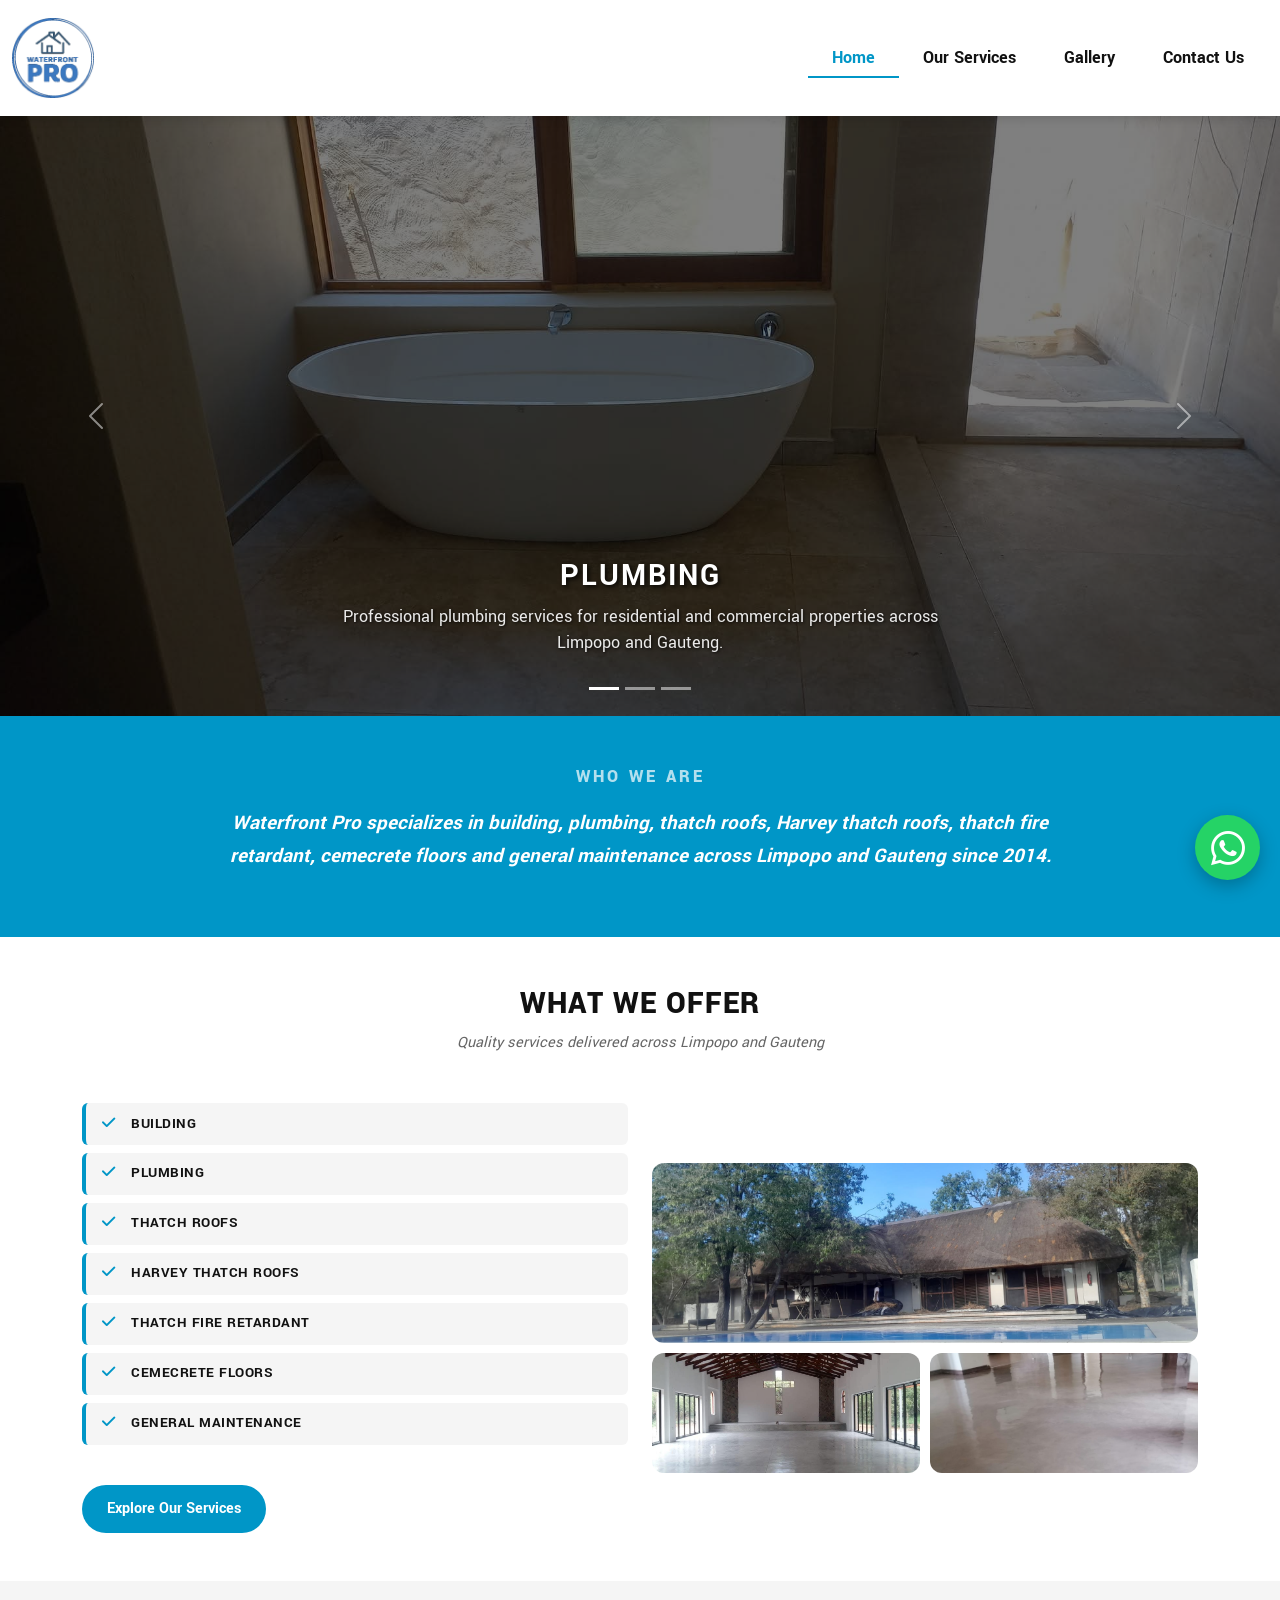
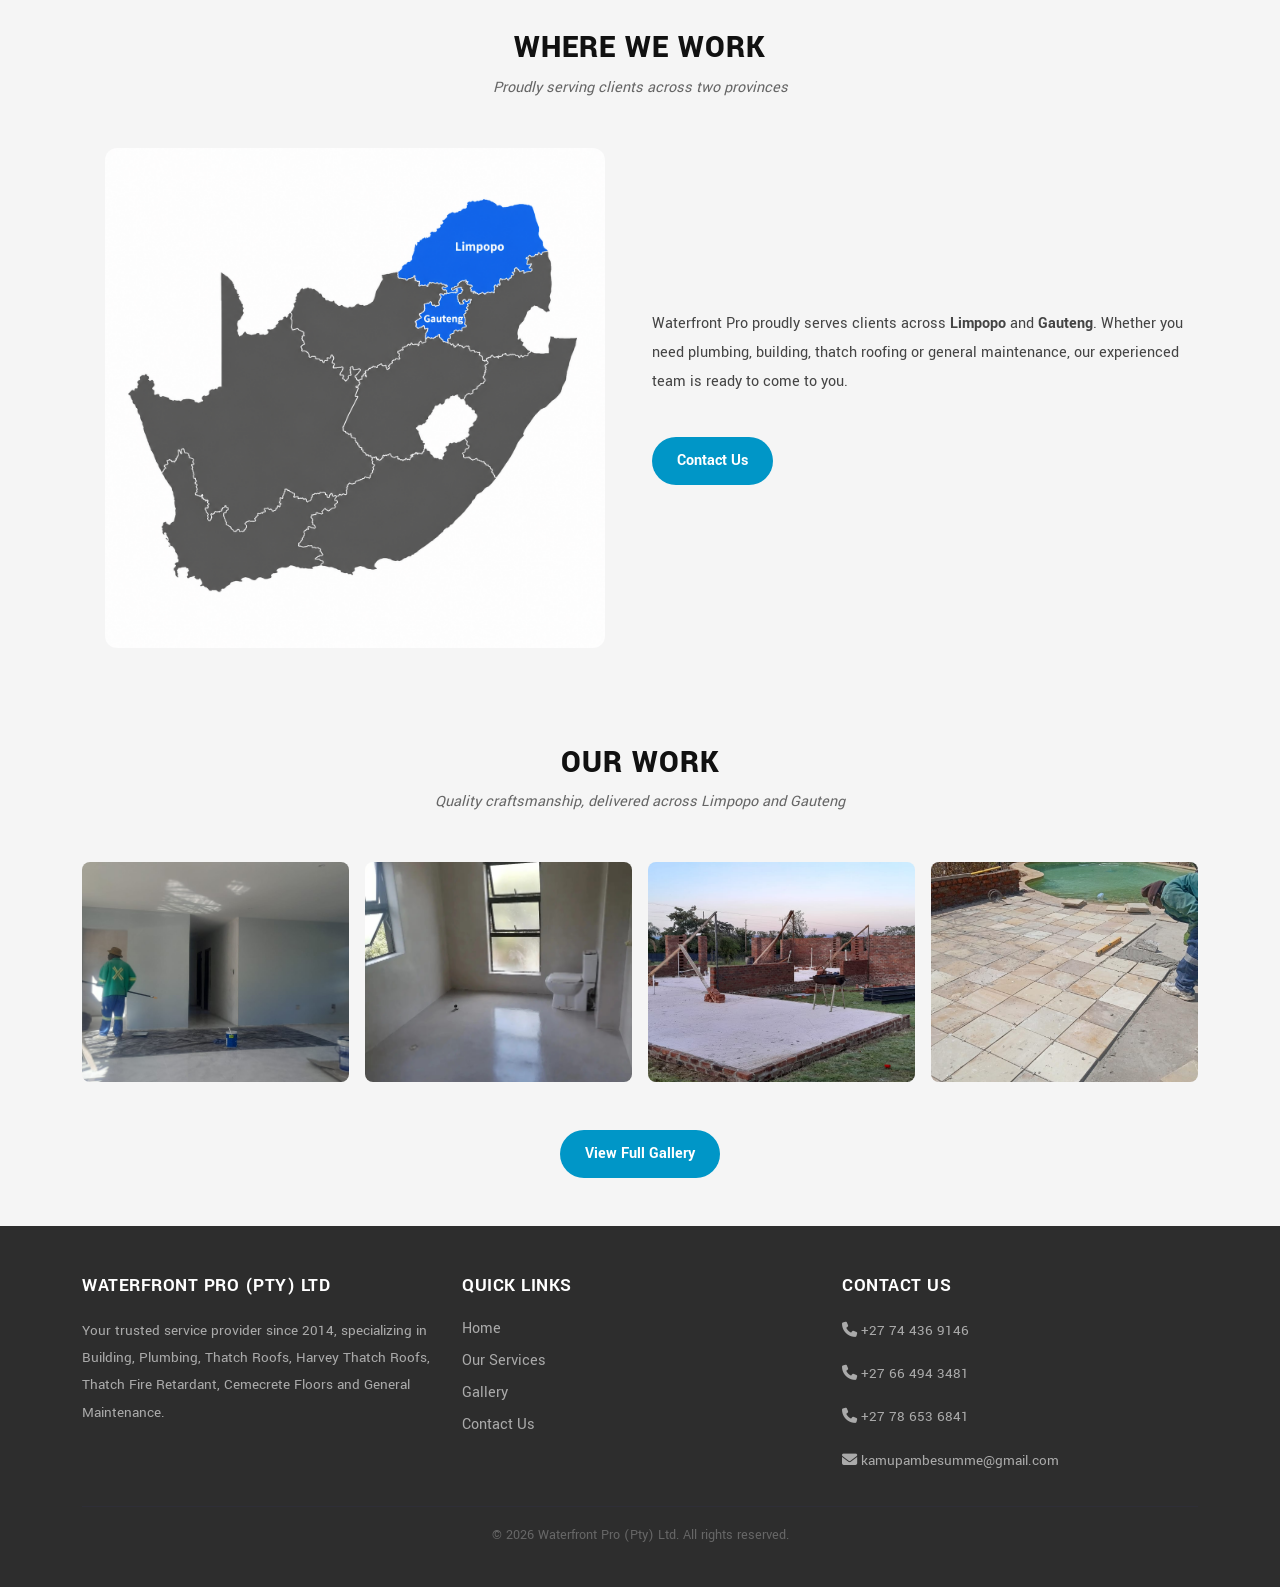
==== index.html @ 25e7af8f "remove whatsapp pre-filled message" ====
<!DOCTYPE html>
<html lang="en">

<head>
  <meta charset="UTF-8">
  <meta name="viewport" content="width=device-width, initial-scale=1.0">
  <meta name="google-site-verification" content="y1rv0_GC7Z9HqcmIsUvGSy-CSri2IMjWiUO68Uax-s8" />
  <meta name="description"
    content="Waterfront Pro offers building, plumbing, thatch roofing and general maintenance services across Limpopo and Gauteng since 2014.">
  <meta name="keywords"
    content="plumbing Limpopo, building contractor Gauteng, thatch roofs, Waterfront Pro, Vaalwater construction">
  <title>Waterfront Pro</title>
  <link href="https://cdn.jsdelivr.net/npm/bootstrap@5.3.8/dist/css/bootstrap.min.css" rel="stylesheet"
    integrity="sha384-sRIl4kxILFvY47J16cr9ZwB07vP4J8+LH7qKQnuqkuIAvNWLzeN8tE5YBujZqJLB" crossorigin="anonymous">
  <link rel="stylesheet" href="https://cdn.jsdelivr.net/npm/bootstrap-icons@1.11.3/font/bootstrap-icons.css">
  <link rel="stylesheet" href="https://cdnjs.cloudflare.com/ajax/libs/font-awesome/6.5.0/css/all.min.css">
  <link rel="preconnect" href="https://fonts.googleapis.com">
  <link rel="preconnect" href="https://fonts.gstatic.com" crossorigin>
  <link href="https://fonts.googleapis.com/css2?family=Yantramanav:wght@100;300;400;500;700;900&display=swap"
    rel="stylesheet">
  <link rel="stylesheet" href="css/style.css">
  <link rel="icon" type="image/x-icon" href="favicon.ico">
</head>

<body>
  <nav class="navbar navbar-expand-lg bg-body-tertiary sticky-top">
    <div class="container-fluid">
      <a class="navbar-brand" href="index.html">
        <img src="images/logo111.png" alt="Waterfront Pro" class="navbar-logo">
      </a>
      <button class="navbar-toggler" type="button" data-bs-toggle="collapse" data-bs-target="#navbarSupportedContent"
        aria-controls="navbarSupportedContent" aria-expanded="false" aria-label="Toggle navigation">
        <span class="navbar-toggler-icon"></span>
      </button>
      <div class="collapse navbar-collapse" id="navbarSupportedContent">
        <ul class="navbar-nav ms-auto mb-2 mb-lg-0">
          <li class="nav-item">
            <a class="nav-link" href="index.html">Home</a>
          </li>
          <li class="nav-item">
            <a class="nav-link" href="services.html">Our Services</a>
          </li>
          <li class="nav-item">
            <a class="nav-link" href="gallery.html">Gallery</a>
          </li>
          <li class="nav-item">
            <a class="nav-link" href="contact.html">Contact Us</a>
          </li>
        </ul>
      </div>
    </div>
  </nav>

  <main>
    <div id="carouselExampleCaptions" class="carousel slide" data-bs-ride="carousel">
      <div class="carousel-indicators">
        <button type="button" data-bs-target="#carouselExampleCaptions" data-bs-slide-to="0" class="active"
          aria-current="true" aria-label="Slide 1"></button>
        <button type="button" data-bs-target="#carouselExampleCaptions" data-bs-slide-to="1"
          aria-label="Slide 2"></button>
        <button type="button" data-bs-target="#carouselExampleCaptions" data-bs-slide-to="2"
          aria-label="Slide 3"></button>
      </div>
      <div class="carousel-inner">
        <div class="carousel-item active" data-bs-interval="3500">
          <img src="images/photo6.jpg" class="d-block w-100" alt="Plumbing">
          <div class="carousel-caption d-block">
            <h5 class="carousel-title">Plumbing</h5>
            <p class="carousel-desc">Professional plumbing services for residential and commercial properties across
              Limpopo and Gauteng.</p>

          </div>
        </div>
        <div class="carousel-item" data-bs-interval="3500">
          <img src="images/photo5.jpg" class="d-block w-100" alt="Building">
          <div class="carousel-caption d-block">
            <h5 class="carousel-title">Building</h5>
            <p class="carousel-desc">Quality building solutions crafted with precision and delivered on time.</p>

          </div>
        </div>
        <div class="carousel-item" data-bs-interval="3500">
          <img src="images/thatch-2.jpg" class="d-block w-100" alt="Thatch Roofs">
          <div class="carousel-caption d-block">
            <h5 class="carousel-title">Thatch Roofs</h5>
            <p class="carousel-desc">Expert thatch roof installation and fire retardant treatment by skilled
              professionals.</p>

          </div>
        </div>
      </div>
      <button class="carousel-control-prev" type="button" data-bs-target="#carouselExampleCaptions"
        data-bs-slide="prev">
        <span class="carousel-control-prev-icon" aria-hidden="true"></span>
        <span class="visually-hidden">Previous</span>
      </button>
      <button class="carousel-control-next" type="button" data-bs-target="#carouselExampleCaptions"
        data-bs-slide="next">
        <span class="carousel-control-next-icon" aria-hidden="true"></span>
        <span class="visually-hidden">Next</span>
      </button>
    </div>

    <section class="tagline-section py-5">
      <div class="container">
        <div class="tagline-inner text-center">
          <span class="tagline-label">Who We Are</span>
          <p class="tagline-text">Waterfront Pro specializes in building, plumbing, thatch roofs, Harvey thatch roofs,
            thatch fire retardant, cemecrete floors and general maintenance across Limpopo and Gauteng since 2014.</p>
        </div>
      </div>
    </section>

    <section class="services-preview py-5">
  <div class="container">
    <div class="text-center mb-5">
      <h2 class="services-heading">What We Offer</h2>
      <p class="services-subheading">Quality services delivered across Limpopo and Gauteng</p>
    </div>
    <div class="row align-items-center g-4">
      <div class="col-md-6">
        <ul class="services-list">
          <li><i class="fa-solid fa-check"></i> Building</li>
          <li><i class="fa-solid fa-check"></i> Plumbing</li>
          <li><i class="fa-solid fa-check"></i> Thatch Roofs</li>
          <li><i class="fa-solid fa-check"></i> Harvey Thatch Roofs</li>
          <li><i class="fa-solid fa-check"></i> Thatch Fire Retardant</li>
          <li><i class="fa-solid fa-check"></i> Cemecrete Floors</li>
          <li><i class="fa-solid fa-check"></i> General Maintenance</li>
        </ul>
        <a href="services.html" class="btn btn-services mt-4">Explore Our Services</a>
      </div>
      <div class="col-md-6">
        <div class="services-images">
          <img src="images/photo7.jpg" alt="Our Work">
          <img src="images/photo2.jpg" alt="Our Work">
          <img src="images/photo8.jpg" alt="Our Work">
        </div>
      </div>
    </div>
  </div>
</section>

<section class="coverage-section py-5">
  <div class="container">
    <div class="text-center mb-5">
      <h2 class="coverage-heading">Where We Work</h2>
      <p class="coverage-subheading">Proudly serving clients across two provinces</p>
    </div>
    <div class="row align-items-center g-4">
      <div class="col-md-6 text-center">
        <img src="images/limpopo.png" alt="Limpopo and Gauteng coverage area" class="coverage-map-img">
      </div>
      <div class="col-md-6">
        <p class="coverage-text">Waterfront Pro proudly serves clients across <strong>Limpopo</strong> and
          <strong>Gauteng</strong>. Whether you need plumbing, building, thatch roofing or general maintenance, our
          experienced team is ready to come to you.
        </p>
  
        <a href="contact.html" class="btn btn-services mt-3">Contact Us</a>
      </div>
    </div>
  </div>
</section>


    <section class="our-work-section py-5">
      <div class="container">
        <div class="text-center mb-5">
          <h2 class="our-work-heading">Our Work</h2>
          <p class="our-work-subheading">Quality craftsmanship, delivered across Limpopo and Gauteng</p>
        </div>
        <div class="row g-3">
          <div class="col-6 col-md-3">
            <a href="gallery.html" class="glightbox">
              <img src="images/photoA.jpg" class="our-work-img" alt="Our Work">
            </a>
          </div>
          <div class="col-6 col-md-3">
            <a href="gallery.html" class="glightbox">
              <img src="images/photoB.jpg" class="our-work-img" alt="Our Work">
            </a>
          </div>
          <div class="col-6 col-md-3">
            <a href="gallery.html" class="glightbox">
              <img src="images/photoC.jpg" class="our-work-img" alt="Our Work">
            </a>
          </div>
          <div class="col-6 col-md-3">
            <a href="gallery.html" class="glightbox">
              <img src="images/photoD.jpg" class="our-work-img" alt="Our Work">
            </a>
          </div>
        </div>
        <div class="text-center mt-5">
          <a href="gallery.html" class="btn btn-services">View Full Gallery</a>
        </div>
      </div>
    </section>




  </main>

  <footer>
    <div class="container">
      <div class="row">
        <div class="col-md-4">
          <h5>Waterfront Pro (Pty) Ltd</h5>
          <p>Your trusted service provider since 2014, specializing in Building, Plumbing, Thatch Roofs, Harvey Thatch
            Roofs, Thatch Fire Retardant, Cemecrete Floors and General Maintenance.</p>
        </div>
        <div class="col-md-4">
          <h5>Quick Links</h5>
          <ul class="list-unstyled">
            <li><a href="index.html">Home</a></li>
            <li><a href="services.html">Our Services</a></li>
            <li><a href="gallery.html">Gallery</a></li>
            <li><a href="contact.html">Contact Us</a></li>
          </ul>
        </div>
        <div class="col-md-4">
          <h5>Contact Us</h5>
          <p><i class="fa-solid fa-phone"></i> +27 74 436 9146</p>
          <p><i class="fa-solid fa-phone"></i> +27 66 494 3481</p>
          <p><i class="fa-solid fa-phone"></i> +27 78 653 6841</p>
          <p><i class="fa-solid fa-envelope"></i> kamupambesumme@gmail.com</p>
        </div>
      </div>
      <hr>
      <p class="text-center">© 2026 Waterfront Pro (Pty) Ltd. All rights reserved.</p>
    </div>
  </footer>




<a href="https://wa.me/27744369146"
    class="whatsapp-float" target="_blank" aria-label="Chat on WhatsApp">
    <i class="bi bi-whatsapp"></i>
</a>

  <a href="#" class="scroll-top" id="scrollTop" aria-label="Back to top">
    <i class="fa-solid fa-arrow-up"></i>
  </a>


  <script src="https://cdn.jsdelivr.net/npm/bootstrap@5.3.8/dist/js/bootstrap.bundle.min.js"
    integrity="sha384-FKyoEForCGlyvwx9Hj09JcYn3nv7wiPVlz7YYwJrWVcXK/BmnVDxM+D2scQbITxI"
    crossorigin="anonymous"></script>
  <script src="js/script.js"></script>
</body>

</html>
---- css/style.css ----
html {
    scroll-behavior: smooth;
}

@media (max-width: 991px) {
    .navbar-nav {
        text-align: center;
    }
}





.navbar-logo {
    height: 80px;
    width: auto;
}

.navbar-nav .nav-link {
    padding-left: 1.5rem !important;
    padding-right: 1.5rem !important;
    font-size: 1.1rem !important;
    font-weight: 700 !important;
    color: #111111 !important;
    transition: color 0.3s ease;
}

.navbar-nav .nav-link:hover {
    color: #0096c7 !important;
}

.navbar-nav .nav-link.active {
    color: #0096c7 !important;
    border-bottom: 2px solid #0096c7 !important;
    padding-bottom: 0.3rem !important;
}

.navbar {
    padding-top: 0.8rem !important;
    padding-bottom: 0.8rem !important;
    box-shadow: 0 2px 10px rgba(0, 0, 0, 0.15);
    background-color: white !important;
    will-change: transform;
    transform: translateZ(0);
}


body {
    min-height: 100vh;
    display: flex;
    flex-direction: column;
    font-family: 'Yantramanav', sans-serif;
    
}

main {
    flex: 1;
}

footer {
    background-color: #2d2d2d;
    color: #cccccc;
    padding: 3rem 0 1.5rem 0;
}

footer h5 {
    color: #ffffff;
    font-weight: 700;
    font-size: 1.2rem;
    margin-bottom: 1.2rem;
    letter-spacing: 0.5px;
    text-transform: uppercase;
}

footer p {
    color: #aaaaaa;
    line-height: 1.8;
    font-size: 0.95rem;
}

footer a {
    color: #aaaaaa;
    text-decoration: none;
    transition: color 0.3s ease;
}

footer a:hover {
    color: #00c8ff;
}

footer ul li {
    margin-bottom: 0.5rem;
}

footer hr {
    border-color: #333355;
}

footer .text-center {
    color: #666666;
    font-size: 0.85rem;
}

.carousel-item img {
    height: 600px;
    object-fit: cover;
}

.carousel-item {
    position: relative;
}

.carousel-item::after {
    content: '';
    position: absolute;
    top: 0;
    left: 0;
    width: 100%;
    height: 100%;
    background-color: rgba(0, 0, 0, 0.5);
}

.carousel-caption {
    z-index: 1;
    position: absolute;
}

.carousel-caption h5 {
    font-size: 2rem;
    font-weight: 700;
    text-shadow: 2px 2px 4px rgba(0, 0, 0, 0.8);
}

.carousel-caption p {
    font-size: 1.1rem;
    text-shadow: 1px 1px 3px rgba(0, 0, 0, 0.8);
}

.services-preview {
    background-color: #ffffff;
}

.services-heading {
    font-size: 2rem;
    font-weight: 900;
    color: #111111;
    text-transform: uppercase;
    letter-spacing: 1px;
    margin-bottom: 0.5rem;
}

.services-subheading {
    color: #666666;
    font-size: 1rem;
    font-style: italic;
    margin-bottom: 2rem;
}

.services-list {
    list-style: none;
    padding: 0;
}

.services-list li {
    font-size: 0.95rem;
    padding: 0.6rem 1rem;
    margin-bottom: 0.5rem;
    background-color: #f5f5f5;
    border-left: 4px solid #0096c7;
    border-radius: 6px;
    color: #111111;
    font-weight: 700;
    letter-spacing: 0.5px;
    text-transform: uppercase;
}

.services-list li i {
    color: #0096c7;
    margin-right: 0.7rem;
}

.btn-services {
    background-color: #0096c7 !important;
    color: #ffffff !important;
    border-radius: 25px;
    padding: 0.7rem 1.5rem;
    font-weight: 600;
    text-decoration: none;
    display: inline-block;
    transition: transform 0.2s ease, box-shadow 0.2s ease;
}

.btn-services:hover,
.btn-services:active {
    background-color: #111111 !important;
    color: #ffffff !important;
    transform: scale(1.08);
    box-shadow: 0 8px 20px rgba(0, 0, 0, 0.2);
}

.services-images {
    display: grid;
    grid-template-columns: 1fr 1fr;
    gap: 10px;
}

.services-images img:first-child {
    grid-column: 1 / -1;
    height: 180px;
    object-fit: cover;
    border-radius: 12px;
    width: 100%;
}

.services-images img:nth-child(2),
.services-images img:nth-child(3) {
    height: 120px;
    object-fit: cover;
    border-radius: 12px;
    width: 100%;
}

@media (max-width: 991px) {
    .services-images img:first-child {
        height: 150px;
    }

    .services-images img:nth-child(2),
    .services-images img:nth-child(3) {
        height: 100px;
    }
}

/* Floating WhatsApp Button */
.whatsapp-float {
    position: fixed;
    bottom: 20px;
    right: 20px;

    /* Perfect circle */
    width: 65px;
    height: 65px;
    border-radius: 50%;

    background-color: #25D366;
    color: white;

    display: flex;
    justify-content: center;
    align-items: center;

    font-size: 34px;
    line-height: 1;

    text-decoration: none;

    box-shadow: 0 6px 18px rgba(0, 0, 0, 0.25);
    z-index: 9999;

    transition: all 0.3s ease;
}

/* Hover effect */
.whatsapp-float:hover {
    transform: scale(1.08);
    box-shadow: 0 8px 22px rgba(0, 0, 0, 0.35);
    color: white;
}

/* Center icon properly */
.whatsapp-float i {
    display: flex;
    align-items: center;
    justify-content: center;
}

/* Mobile Optimization */
@media (max-width: 768px) {
    .whatsapp-float {
        width: 58px;
        height: 58px;
        font-size: 30px;
        bottom: 15px;
        right: 15px;
    }
}

.coverage-section {
    background-color: #f5f5f5;
}

.coverage-heading {
    font-size: 2rem;
    font-weight: 900;
    color: #111111;
    text-transform: uppercase;
    letter-spacing: 1px;
}

.coverage-subheading {
    color: #666666;
    font-size: 1rem;
    font-style: italic;
}

.coverage-map-img {
    width: 100%;
    max-width: 500px;
    border-radius: 12px;
    transition: transform 0.3s ease;
}

.coverage-map-img:hover {
    transform: scale(1.02);
}

.coverage-text {
    font-size: 1rem;
    color: #444444;
    line-height: 1.8;
    margin-bottom: 1.5rem;
}

.coverage-list {
    list-style: none;
    padding: 0;
    margin-bottom: 1.5rem;
}

.coverage-list li {
    font-size: 1rem;
    padding: 0.5rem 0;
    color: #111111;
    font-weight: 700;
}

.coverage-list li i {
    color: #0096c7;
    margin-right: 0.6rem;
}

@media (max-width: 991px) {
    .coverage-section {
        padding-top: 1rem !important;
    }

    .services-preview {
        padding-bottom: 1rem !important;
    }

    .coverage-section .col-md-6:first-child {
        margin-bottom: 0 !important;
    }
}

.scroll-top {
    position: fixed;
    bottom: 95px;
    right: 20px;
    background-color: #0096c7;
    color: #ffffff;
    width: 45px;
    height: 45px;
    border-radius: 8px;
    display: flex;
    align-items: center;
    justify-content: center;
    font-size: 1rem;
    z-index: 999;
    opacity: 0;
    transform: translateY(20px);
    transition: opacity 0.3s ease, transform 0.3s ease;
    text-decoration: none;
    box-shadow: 0 4px 12px rgba(0, 0, 0, 0.2);
}

.scroll-top.visible {
    opacity: 1;
    transform: translateY(0);
}

.scroll-top:hover {
    background-color: #007aa3;
    color: #ffffff;
}

@media (max-width: 991px) {
    .whatsapp-float {
        width: 58px;
        height: 58px;
        font-size: 30px;
        bottom: 80px;
    }

    .scroll-top {
        bottom: 150px;
    }
}

.tagline-section {
    background-color: #0096c7;
}

.tagline-inner {
    max-width: 850px;
    margin: 0 auto;
}

.tagline-label {
    display: inline-block;
    font-size: 1.1rem;
    font-weight: 900;
    letter-spacing: 3px;
    text-transform: uppercase;
    color: #ffffff;
    opacity: 0.7;
    margin-bottom: 1rem;
}

.tagline-text {
    font-size: 1.3rem;
    font-weight: 700;
    font-style: italic;
    line-height: 1.6;
    color: #ffffff;
}

@media (max-width: 991px) {
    .tagline-text {
        font-size: 1rem;
    }
}

@media (max-width: 991px) {
    .tagline-text {
        font-size: 1rem;
    }
}

.our-work-section {
    background-color: #f5f5f5;
}

.our-work-heading {
    font-size: 2rem;
    font-weight: 900;
    color: #111111;
    text-transform: uppercase;
    letter-spacing: 1px;
}

.our-work-subheading {
    color: #666666;
    font-size: 1rem;
    font-style: italic;
}

.our-work-img {
    width: 100%;
    height: 220px;
    object-fit: cover;
    border-radius: 8px;
    transition: transform 0.3s ease;
    cursor: pointer;
}

.our-work-img:hover {
    transform: scale(1.05);
}

.carousel-title {
    font-size: 3rem;
    font-weight: 900;
    text-transform: uppercase;
    letter-spacing: 2px;
    margin-bottom: 0.5rem;
}

.carousel-desc {
    font-size: 1.1rem;
    font-weight: 400;
    max-width: 600px;
    margin: 0 auto 1.2rem auto;
    opacity: 0.9;
}


.btn-carousel:hover {
    background-color: #ffffff;
    color: #0096c7;
    transform: scale(1.05);
}

@media (max-width: 991px) {
    .carousel-title {
        font-size: 1.8rem;
    }

    .carousel-desc {
        font-size: 0.9rem;
    }
}

/* Contact Banner */
.contact-banner {
    background-color: #2d2d2d;
    padding: 5rem 0;
}

.contact-banner-title {
    font-size: 3.5rem;
    font-weight: 900;
    color: #ffffff;
    text-transform: uppercase;
    letter-spacing: 3px;
}

.contact-banner-sub {
    color: #aaaaaa;
    font-size: 1.1rem;
    margin-top: 1rem;
}

/* Contact Cards */
.contact-details {
    padding-top: 3rem !important;
    padding-bottom: 3rem !important;
}

.contact-form-section {
    padding-top: 3rem !important;
    padding-bottom: 3rem !important;
}

.contact-card {
    background-color: #f5f5f5;
    border-radius: 12px;
    padding: 2rem;
    height: 100%;
}

.contact-card-title {
    font-size: 1.2rem;
    font-weight: 900;
    text-transform: uppercase;
    letter-spacing: 1px;
    color: #111111;
    margin-bottom: 1.5rem;
    border-bottom: 3px solid #0096c7;
    padding-bottom: 0.5rem;
}

.contact-card p {
    color: #444444;
    margin-bottom: 1rem;
    font-size: 0.95rem;
}

.contact-card i {
    color: #0096c7;
    margin-right: 0.6rem;
}

/* Services Banner */
.services-banner {
    background-color: #2d2d2d;
    padding: 5rem 0;
}

.services-banner-title {
    font-size: 3.5rem;
    font-weight: 900;
    color: #ffffff;
    text-transform: uppercase;
    letter-spacing: 3px;
}

.services-banner-sub {
    color: #aaaaaa;
    font-size: 1.1rem;
    margin-top: 1rem;
}

/* Service Rows */
.service-row {
    padding: 3rem 0;
    border-bottom: 1px solid #eeeeee;
}

.service-row:last-child {
    border-bottom: none;
}

.service-img {
    width: 100%;
    height: 350px;
    object-fit: cover;
    border-radius: 12px;
}

.service-title {
    font-size: 2rem;
    font-weight: 900;
    text-transform: uppercase;
    letter-spacing: 1px;
    color: #111111;
    margin-bottom: 1rem;
    border-left: 5px solid #0096c7;
    padding-left: 1rem;
}

.service-desc {
    font-size: 1rem;
    color: #555555;
    line-height: 1.8;
}

/* CTA Section */
.services-cta {
    background-color: #2d2d2d;
}

.services-cta-title {
    font-size: 2.5rem;
    font-weight: 900;
    color: #ffffff;
    text-transform: uppercase;
}

.services-cta-sub {
    color: #aaaaaa;
    font-size: 1.1rem;
    margin-bottom: 1rem;
}

.services-page {
    background-color: lightgrey;
}

.service-row {
    padding: 3rem 0;
    border-bottom: 1px solid grey;
}

@media (max-width: 991px) {
    .service-row {
        padding: 1.5rem 0;
    }

    .service-img {
        height: 220px;
    }
}

.contact-form-section {
    background-color: #f5f5f5;
}

.contact-form-title {
    font-size: 2rem;
    font-weight: 900;
    text-transform: uppercase;
    letter-spacing: 1px;
    color: #111111;
}

.contact-form-sub {
    color: #666666;
    font-size: 1rem;
    margin-bottom: 1rem;
}

.contact-input {
    border: 2px solid #e0e0e0;
    border-radius: 8px;
    padding: 0.8rem 1rem;
    font-size: 1rem;
    font-family: 'Yantramanav', sans-serif;
}

.contact-input:focus {
    border-color: #0096c7;
    box-shadow: none;
    outline: none;
}

/* Gallery Banner */
.gallery-banner {
    background-image: url('../images/banner.jpg');
    background-size: cover;
    background-position: center;
    padding: 5rem 0;
    position: relative;
}

.gallery-banner::after {
    content: '';
    position: absolute;
    top: 0;
    left: 0;
    width: 100%;
    height: 100%;
    background-color: rgba(0, 0, 0, 0.6);
    z-index: 0;
}

.gallery-banner .container {
    position: relative;
    z-index: 1;
}

.services-banner {
    background-image: url('../images/banner.jpg');
    background-size: cover;
    background-position: center;
    padding: 5rem 0;
    position: relative;
}

.services-banner::after {
    content: '';
    position: absolute;
    top: 0;
    left: 0;
    width: 100%;
    height: 100%;
    background-color: rgba(0, 0, 0, 0.6);
    z-index: 0;
}

.contact-banner {
    background-image: url('../images/banner.jpg');
    background-size: cover;
    background-position: center;
    padding: 5rem 0;
    position: relative;
}

.contact-banner::after {
    content: '';
    position: absolute;
    top: 0;
    left: 0;
    width: 100%;
    height: 100%;
    background-color: rgba(0, 0, 0, 0.6);
    z-index: 0;
}

.contact-banner .container {
    position: relative;
    z-index: 1;
}

.services-banner .container {
    position: relative;
    z-index: 1;
}

.gallery-banner-title {
    font-size: 3.5rem;
    font-weight: 900;
    color: #ffffff;
    text-transform: uppercase;
    letter-spacing: 3px;
}

.gallery-banner-sub {
    color: #aaaaaa;
    font-size: 1.1rem;
    margin-top: 1rem;
}

/* Filter Buttons */
.gallery-filters {
    display: flex;
    flex-wrap: wrap;
    gap: 10px;
    justify-content: center;
}

.filter-btn {
    background-color: #ffffff;
    color: #111111;
    border: 2px solid #e0e0e0;
    border-radius: 25px;
    padding: 0.5rem 1.5rem;
    font-family: 'Yantramanav', sans-serif;
    font-weight: 700;
    font-size: 0.9rem;
    text-transform: uppercase;
    letter-spacing: 1px;
    cursor: pointer;
    transition: all 0.3s ease;
}

.filter-btn:hover,
.filter-btn.active {
    background-color: #0096c7;
    color: #ffffff;
    border-color: #0096c7;
}

/* Gallery Grid */
.gallery-section {
    background-color: #f5f5f5;
}

.gallery-img {
    width: 100%;
    height: 220px;
    object-fit: cover;
    border-radius: 8px;
    transition: transform 0.3s ease;
    cursor: pointer;
}

.gallery-img:hover {
    transform: scale(1.03);
}

.coverage-map-img {
    width: 100%;
    max-width: 500px;
    border-radius: 12px;
}

@media (max-width: 991px) {
    .coverage-section {
        padding-bottom: 1.5rem !important;
    }

    .our-work-section {
        padding-top: 1.5rem !important;
    }
}
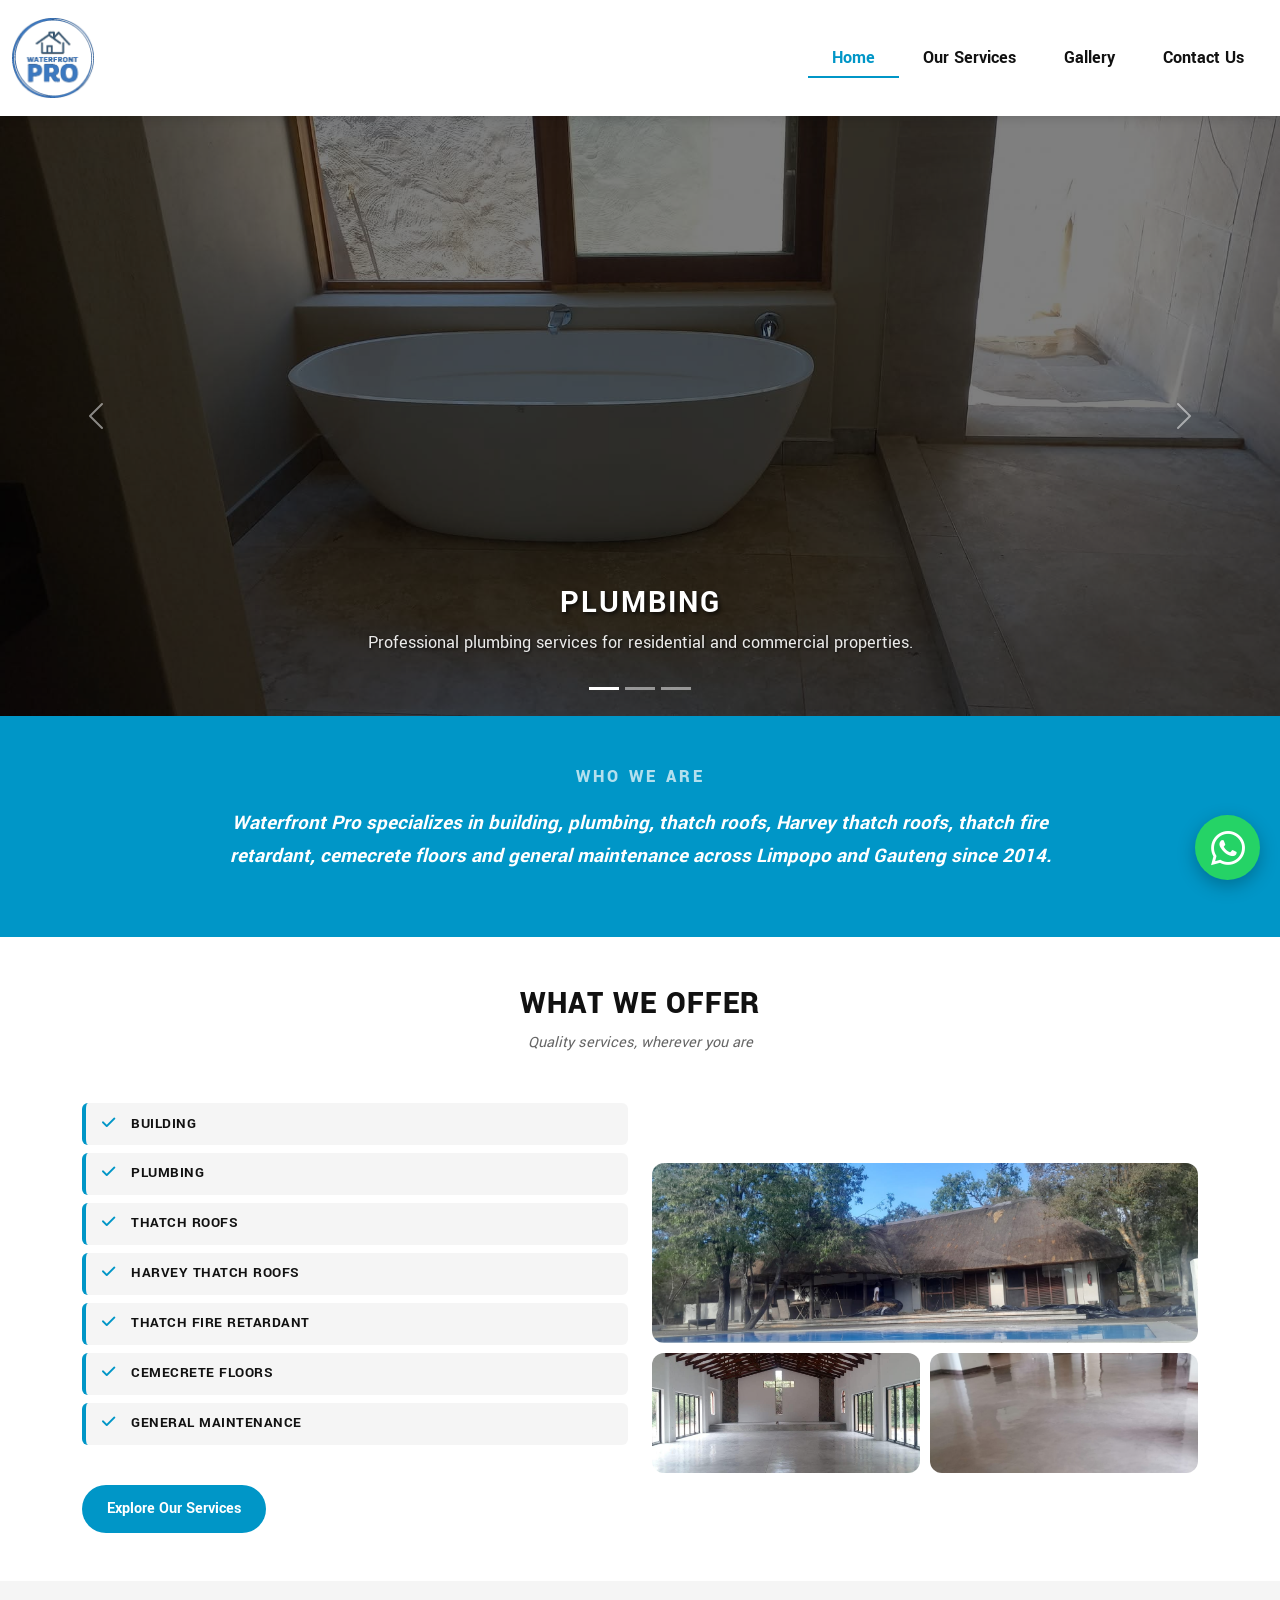
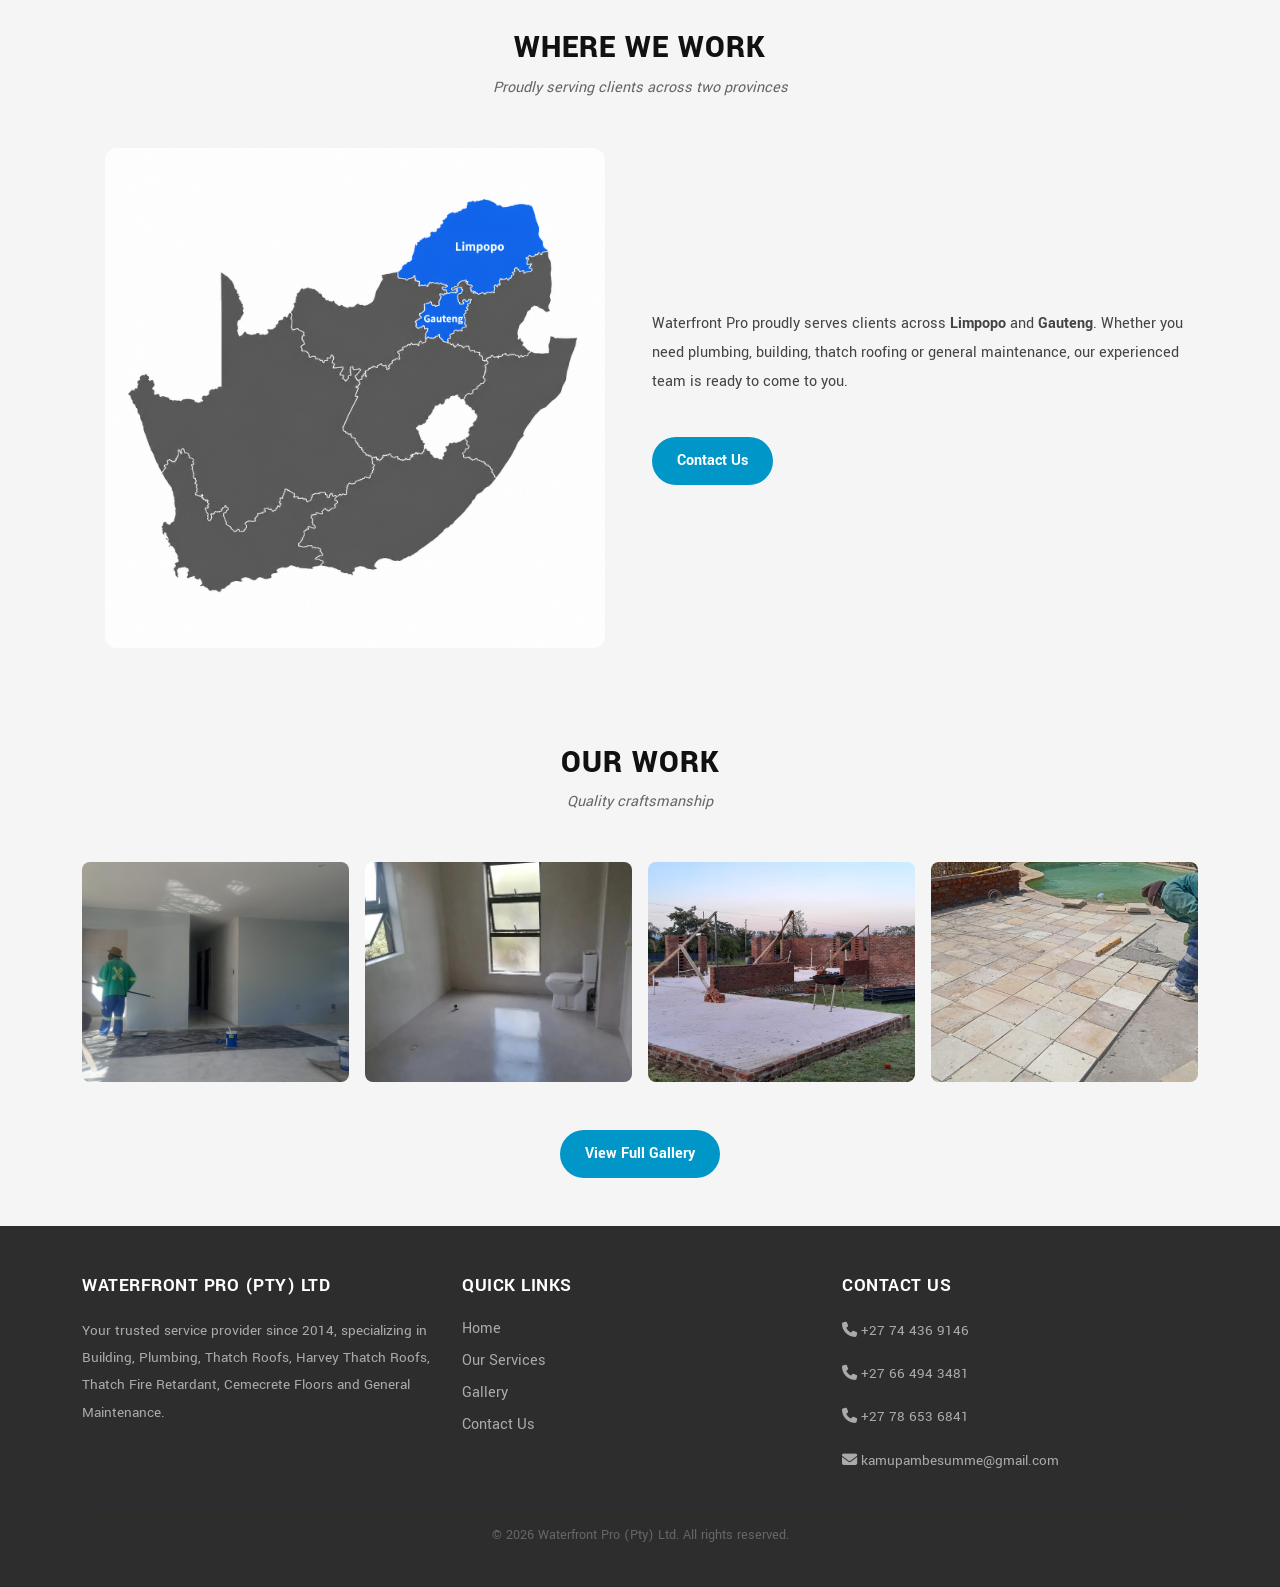
==== commit b1a8a417: "update headings" ====
--- a/index.html
+++ b/index.html
@@ -66,8 +66,7 @@
           <img src="images/photo6.jpg" class="d-block w-100" alt="Plumbing">
           <div class="carousel-caption d-block">
             <h5 class="carousel-title">Plumbing</h5>
-            <p class="carousel-desc">Professional plumbing services for residential and commercial properties across
-              Limpopo and Gauteng.</p>
+            <p class="carousel-desc">Professional plumbing services for residential and commercial properties.</p>
 
           </div>
         </div>
@@ -115,7 +114,7 @@
   <div class="container">
     <div class="text-center mb-5">
       <h2 class="services-heading">What We Offer</h2>
-      <p class="services-subheading">Quality services delivered across Limpopo and Gauteng</p>
+      <p class="services-subheading">Quality services, wherever you are</p>
     </div>
     <div class="row align-items-center g-4">
       <div class="col-md-6">
@@ -168,7 +167,7 @@
       <div class="container">
         <div class="text-center mb-5">
           <h2 class="our-work-heading">Our Work</h2>
-          <p class="our-work-subheading">Quality craftsmanship, delivered across Limpopo and Gauteng</p>
+          <p class="our-work-subheading">Quality craftsmanship</p>
         </div>
         <div class="row g-3">
           <div class="col-6 col-md-3">
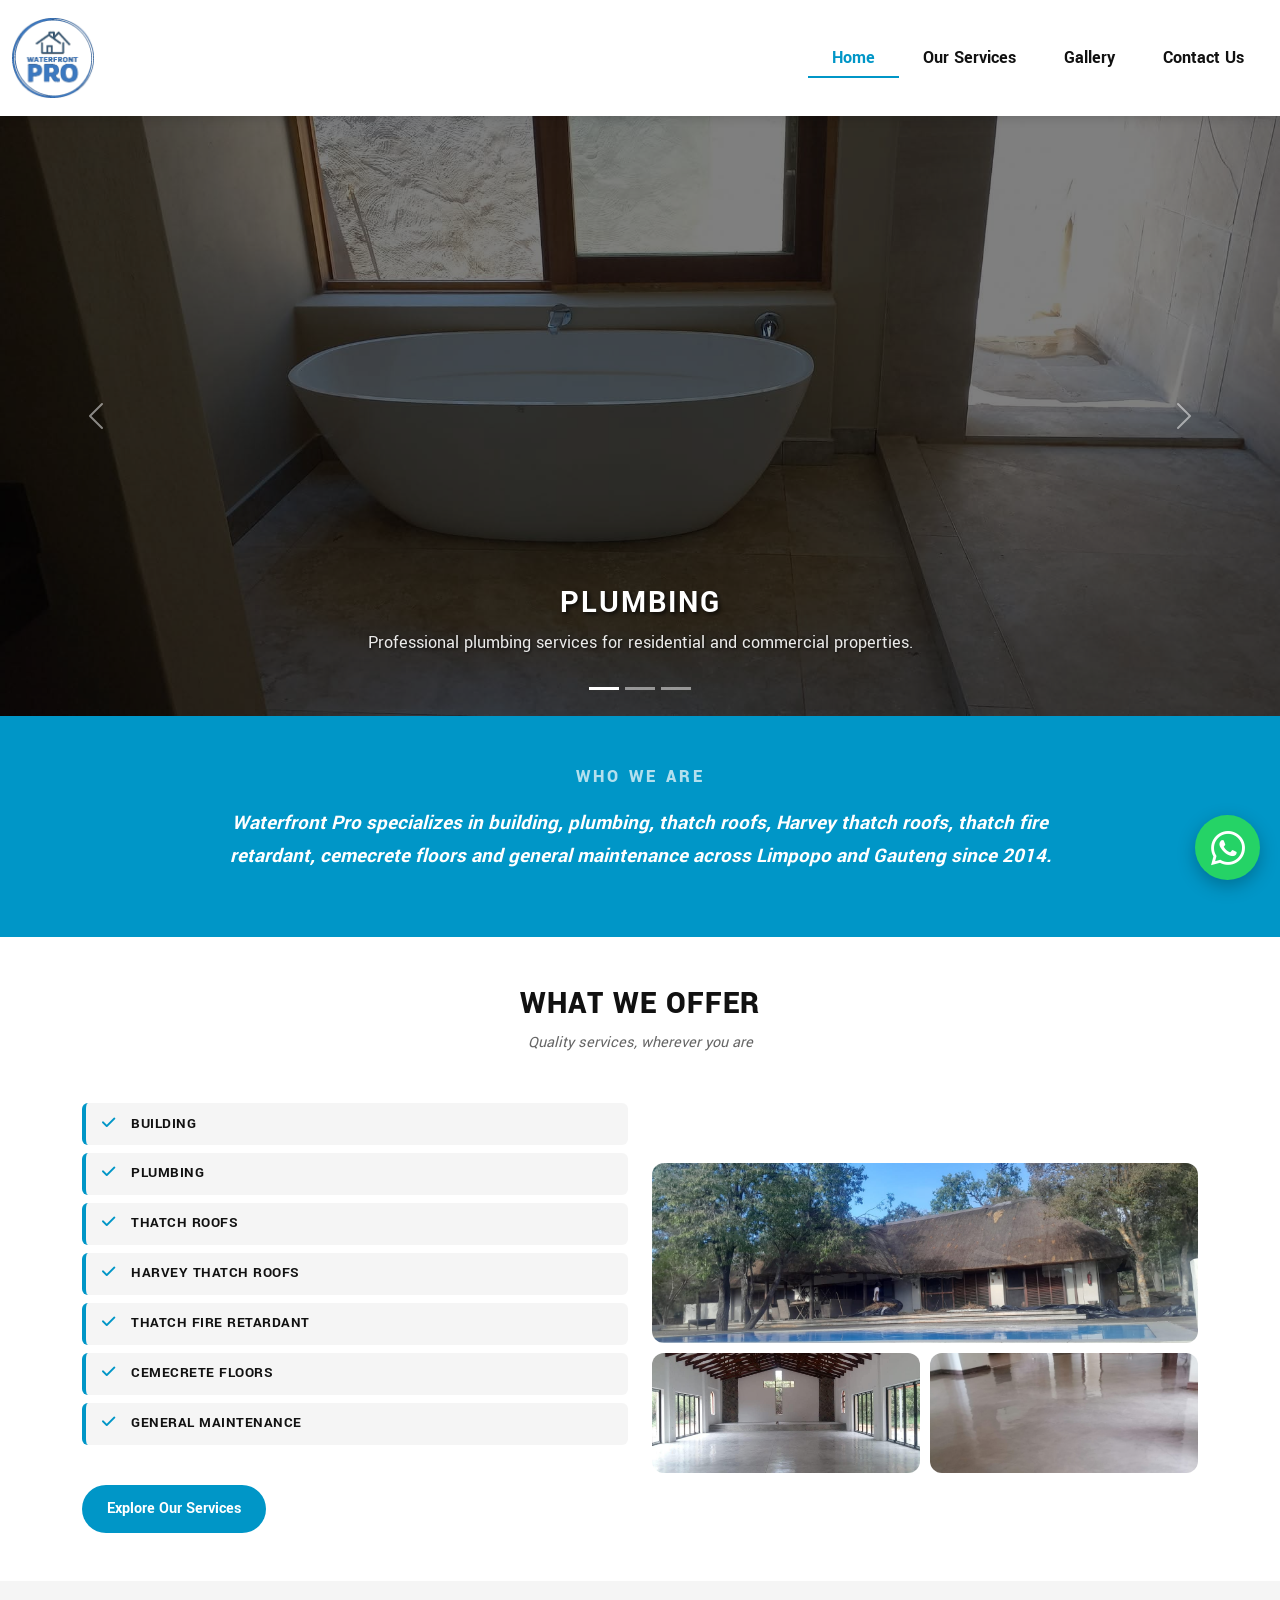
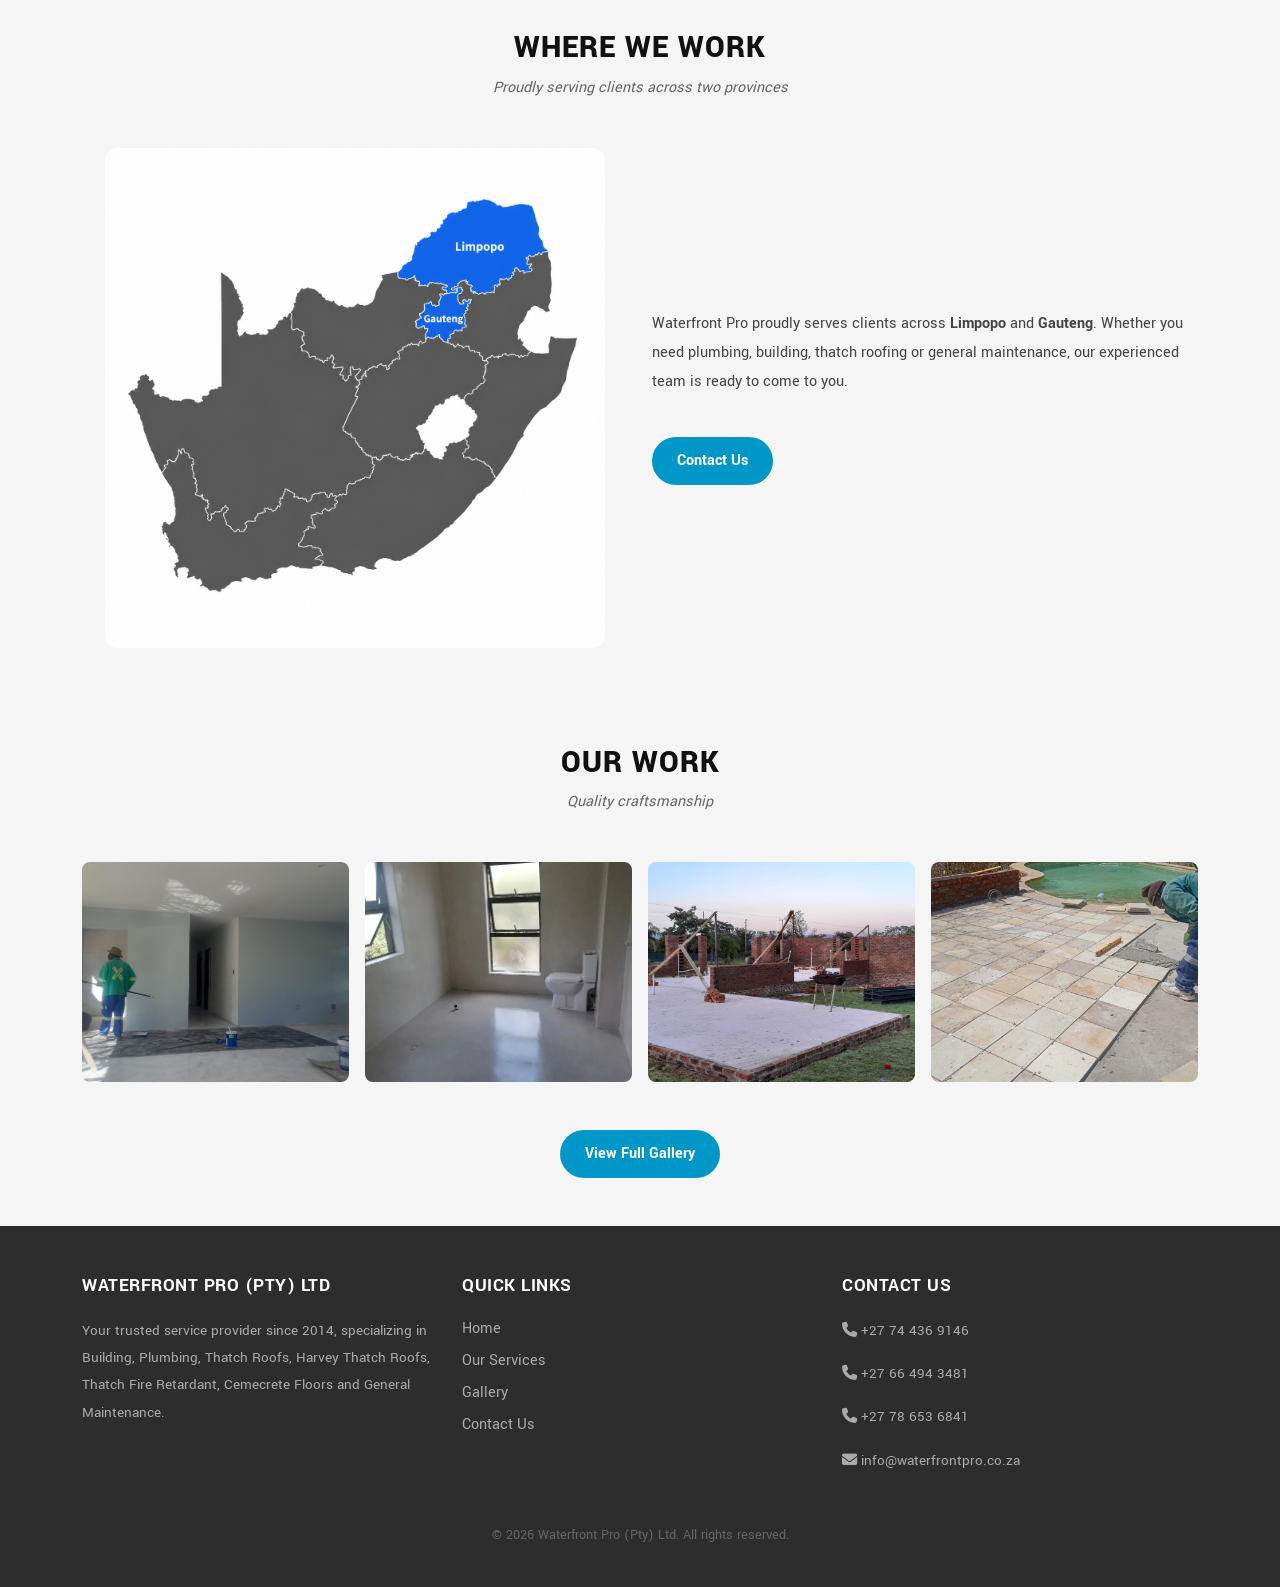
==== commit 97c85d67: "update email" ====
--- a/index.html
+++ b/index.html
@@ -224,7 +224,7 @@
           <p><i class="fa-solid fa-phone"></i> +27 74 436 9146</p>
           <p><i class="fa-solid fa-phone"></i> +27 66 494 3481</p>
           <p><i class="fa-solid fa-phone"></i> +27 78 653 6841</p>
-          <p><i class="fa-solid fa-envelope"></i> kamupambesumme@gmail.com</p>
+          <p><i class="fa-solid fa-envelope"></i> info@waterfrontpro.co.za</p>
         </div>
       </div>
       <hr>
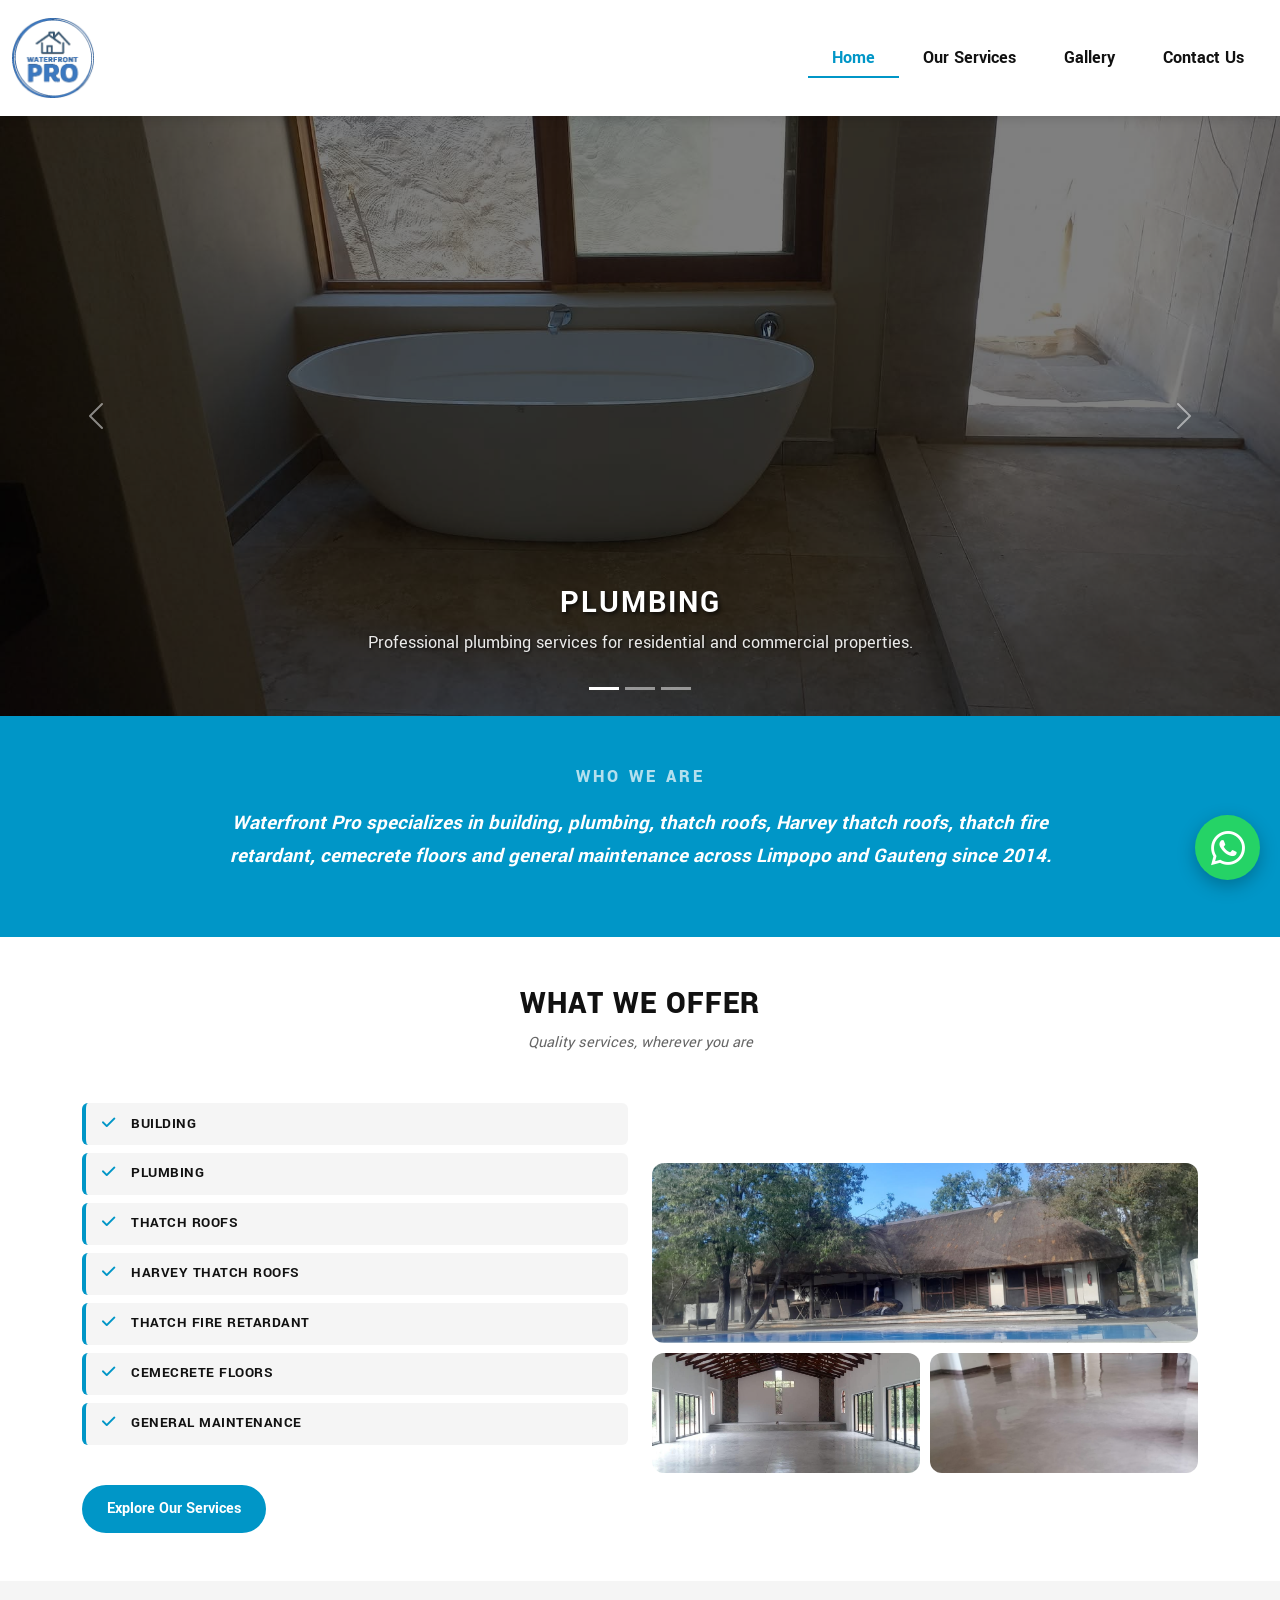
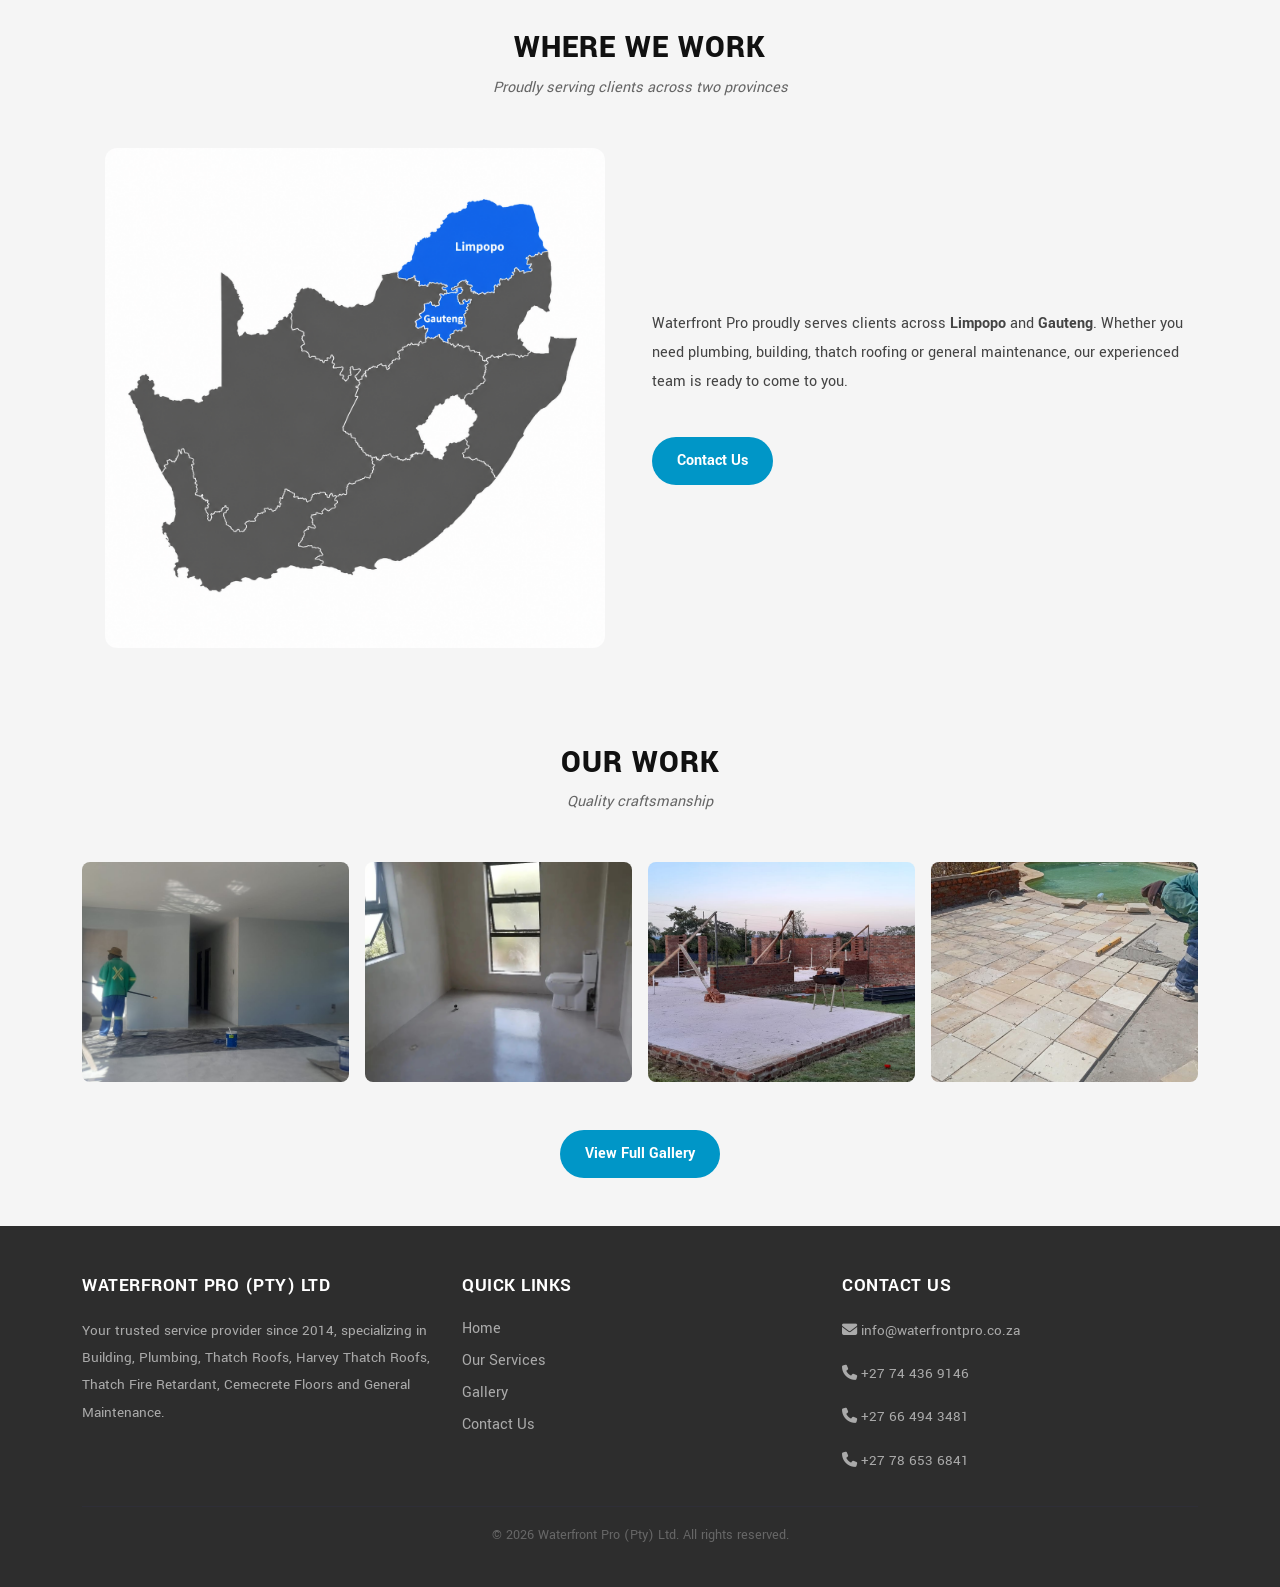
==== commit c6877be3: "update footer and contact card" ====
--- a/index.html
+++ b/index.html
@@ -221,10 +221,11 @@
         </div>
         <div class="col-md-4">
           <h5>Contact Us</h5>
+          <p><i class="fa-solid fa-envelope"></i> info@waterfrontpro.co.za</p>
           <p><i class="fa-solid fa-phone"></i> +27 74 436 9146</p>
           <p><i class="fa-solid fa-phone"></i> +27 66 494 3481</p>
           <p><i class="fa-solid fa-phone"></i> +27 78 653 6841</p>
-          <p><i class="fa-solid fa-envelope"></i> info@waterfrontpro.co.za</p>
+          
         </div>
       </div>
       <hr>
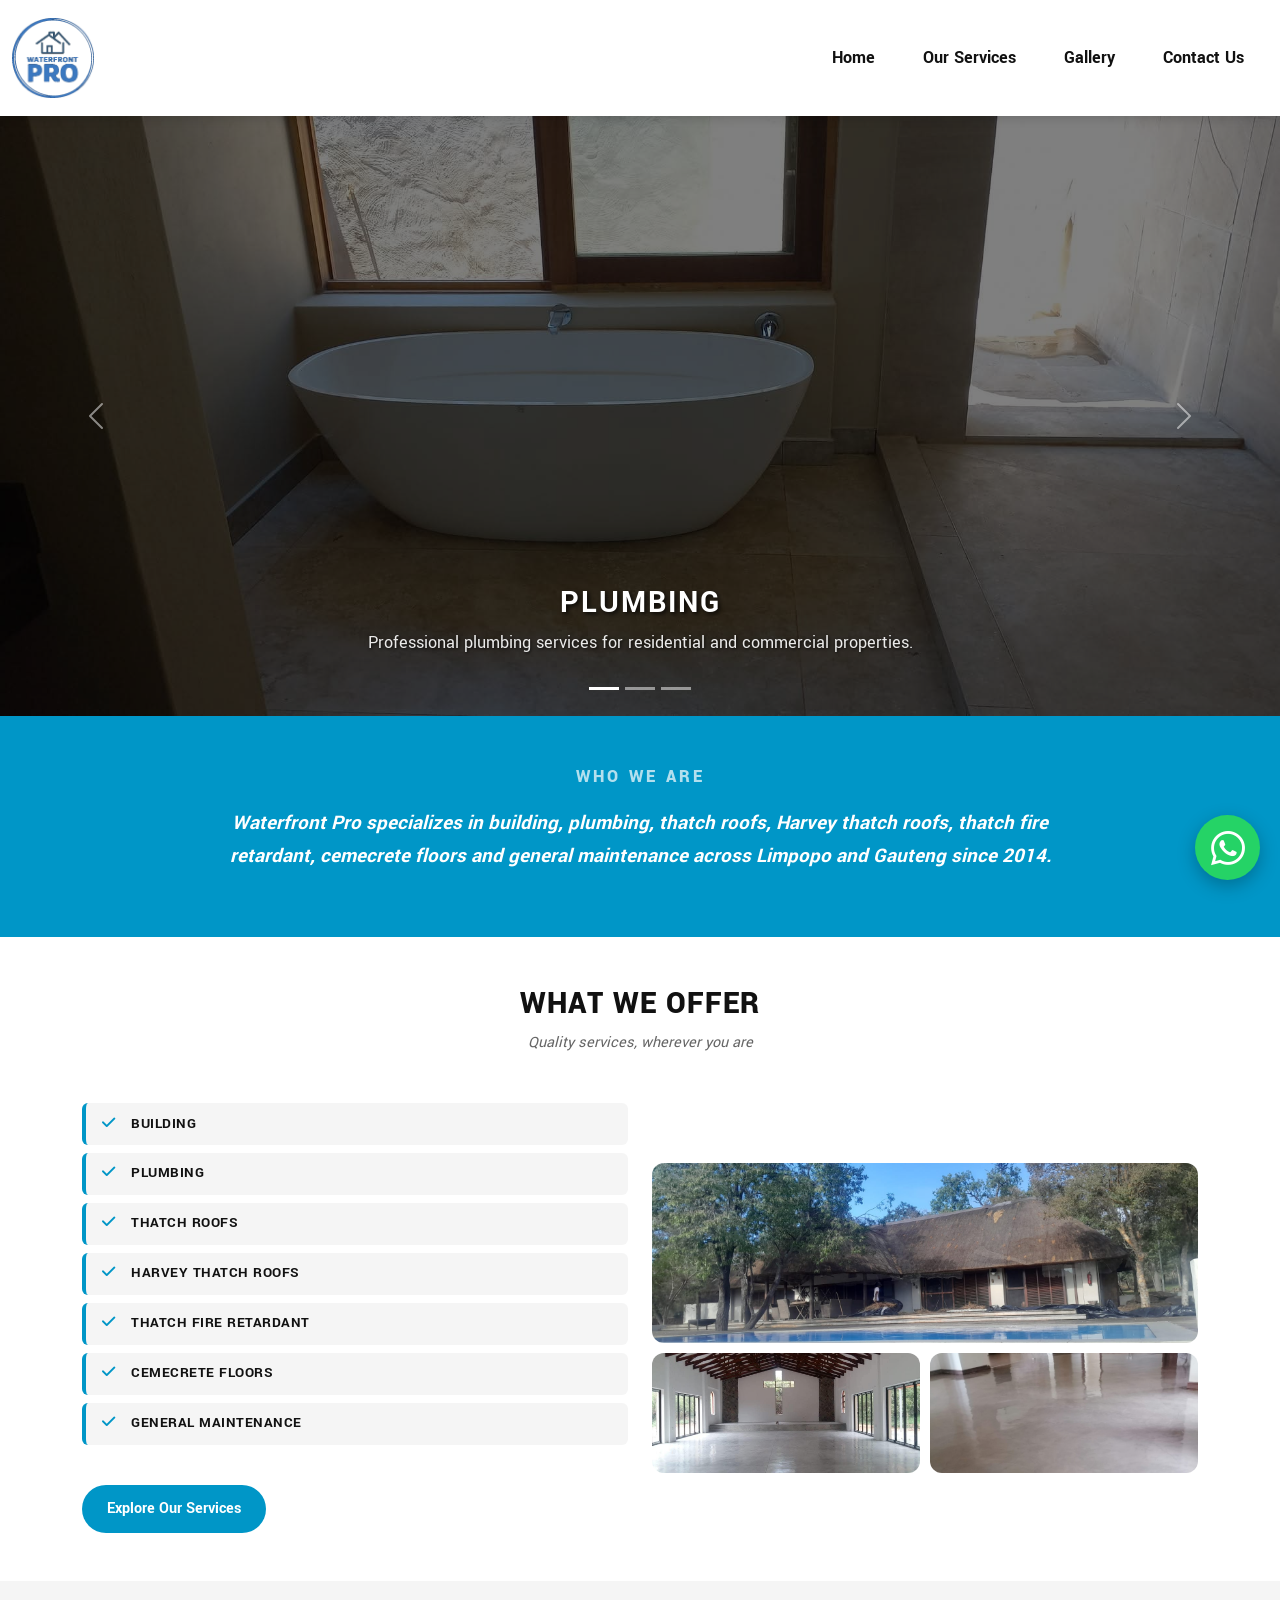
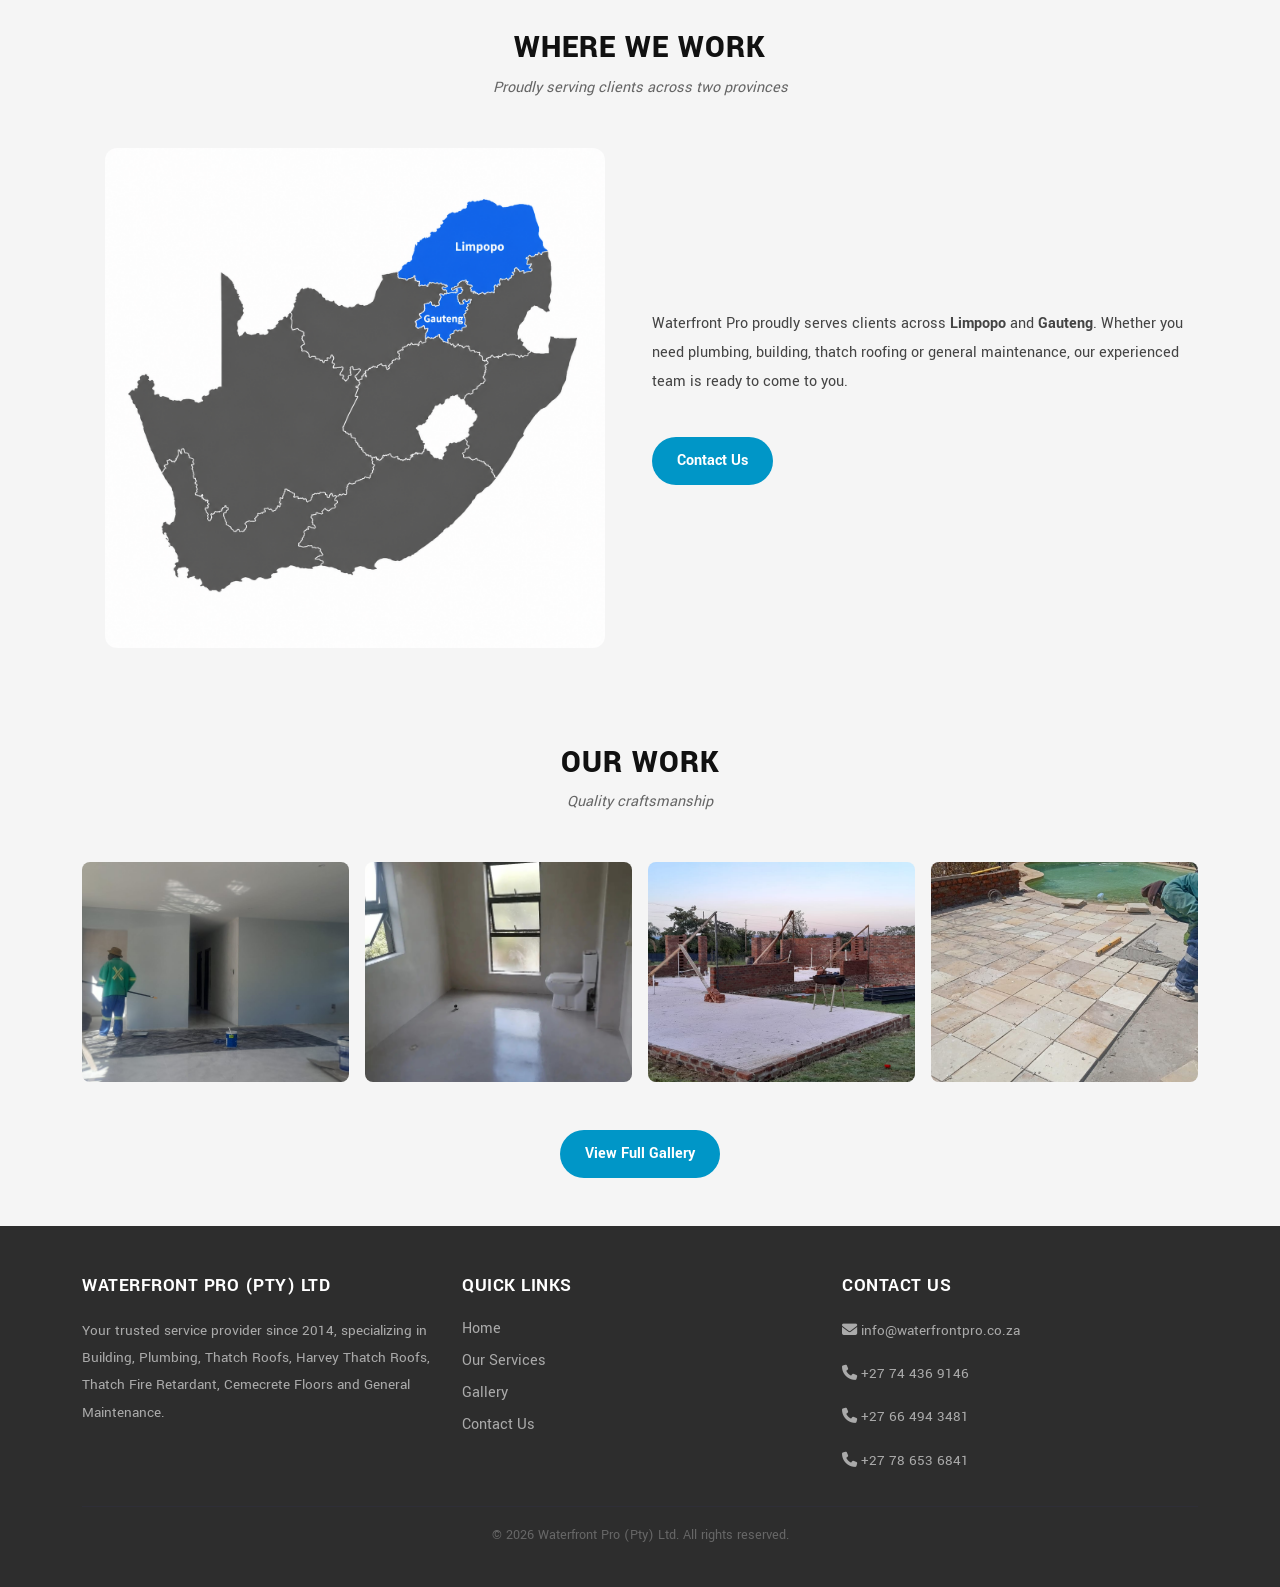
==== commit 13a093a6: "add AOS animations to services page" ====
--- a/index.html
+++ b/index.html
@@ -20,6 +20,7 @@
     rel="stylesheet">
   <link rel="stylesheet" href="css/style.css">
   <link rel="icon" type="image/x-icon" href="favicon.ico">
+  <link href="https://unpkg.com/aos@2.3.1/dist/aos.css" rel="stylesheet">
 </head>
 
 <body>
@@ -245,6 +246,14 @@
     <i class="fa-solid fa-arrow-up"></i>
   </a>
 
+  <script src="https://unpkg.com/aos@2.3.1/dist/aos.js"></script>
+<script>
+  AOS.init({
+    duration: 800,
+    once: true
+  });
+</script>
+
 
   <script src="https://cdn.jsdelivr.net/npm/bootstrap@5.3.8/dist/js/bootstrap.bundle.min.js"
     integrity="sha384-FKyoEForCGlyvwx9Hj09JcYn3nv7wiPVlz7YYwJrWVcXK/BmnVDxM+D2scQbITxI"
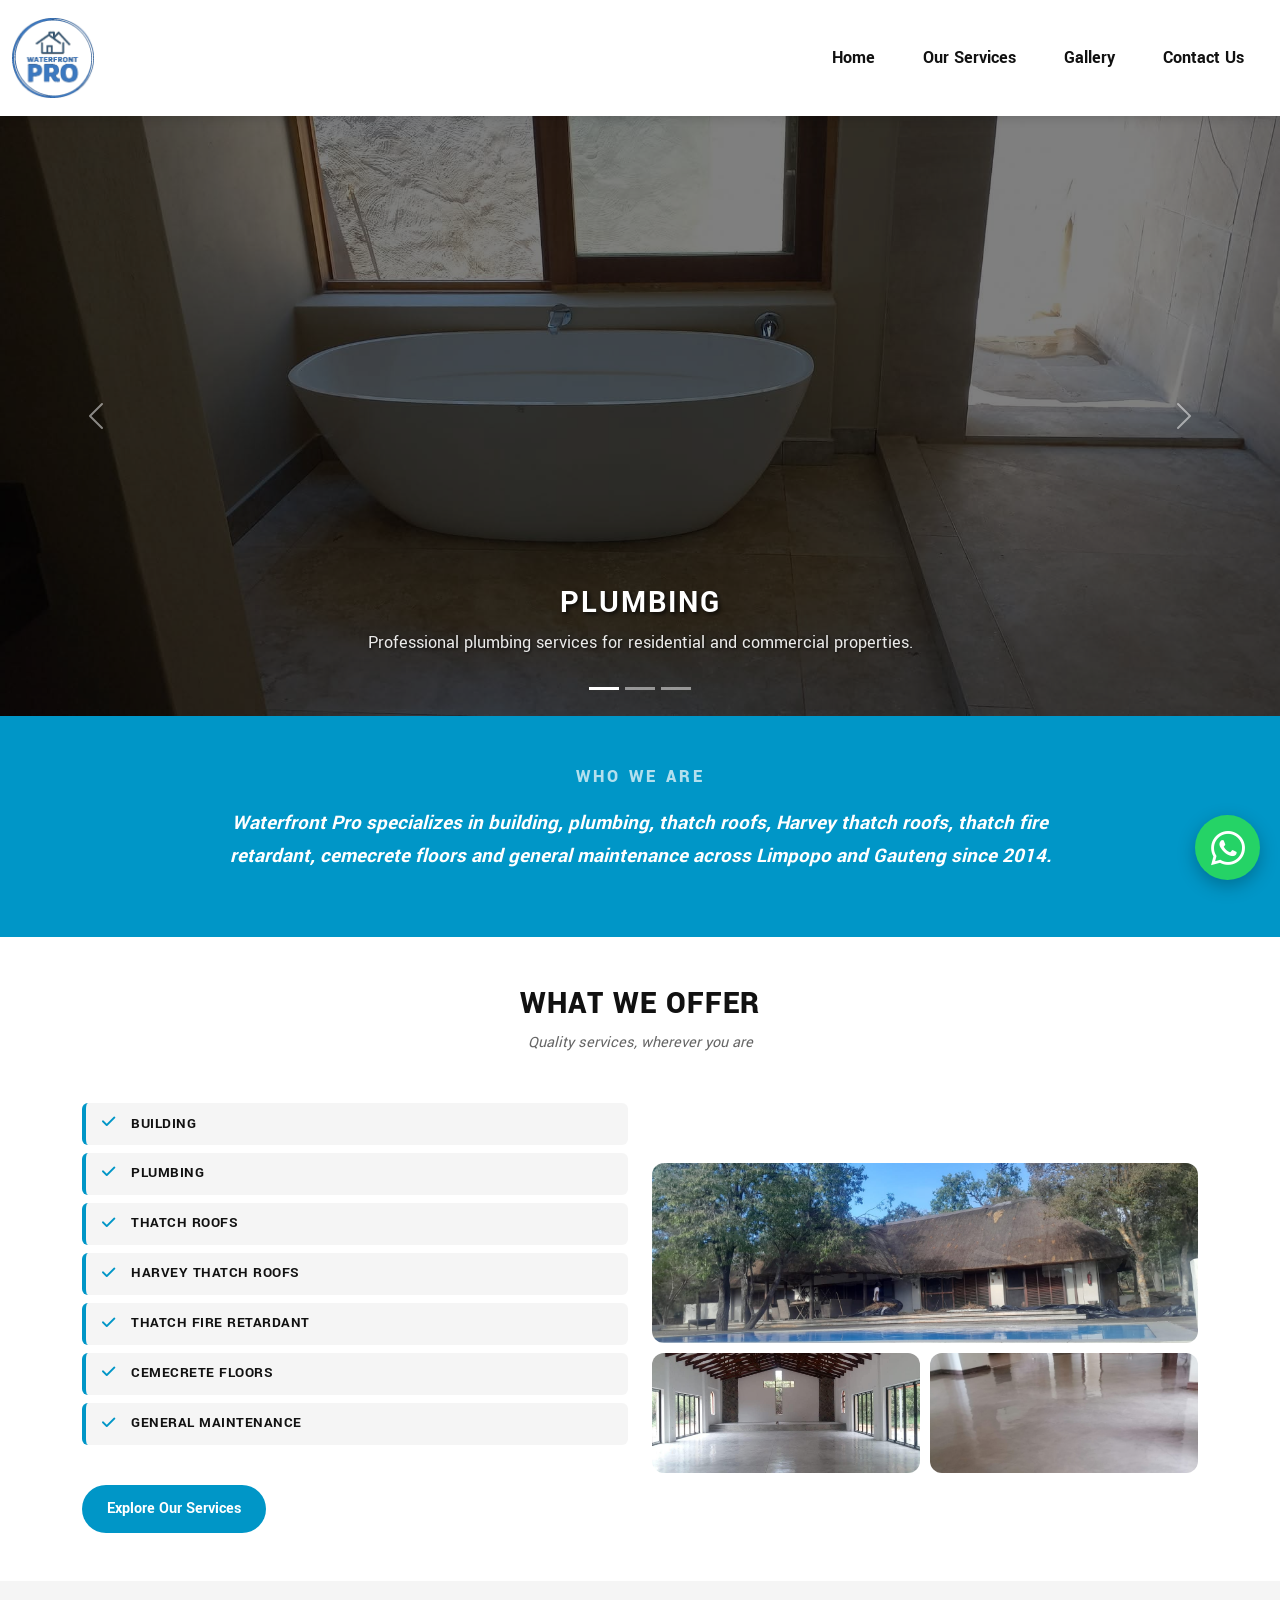
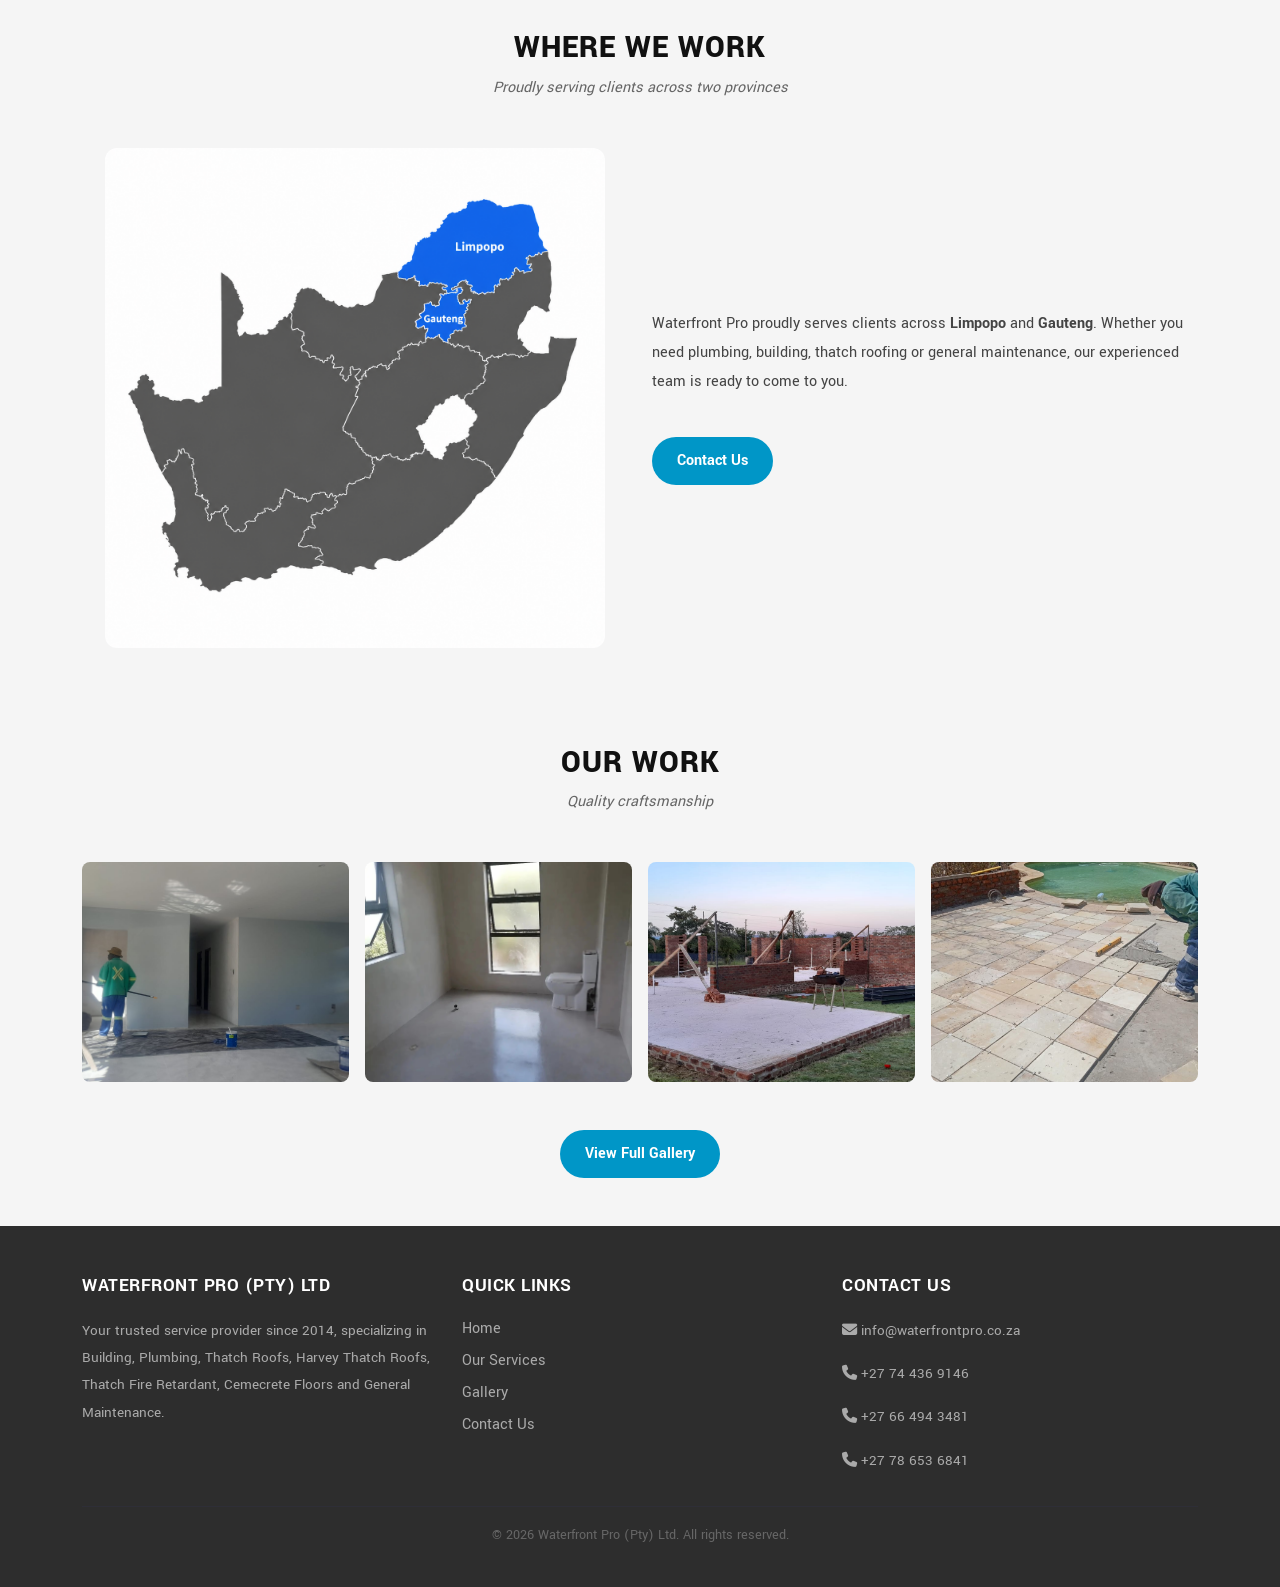
==== commit 9f318e5d: "add AOS scroll animations to home page" ====
--- a/index.html
+++ b/index.html
@@ -111,26 +111,26 @@
       </div>
     </section>
 
-    <section class="services-preview py-5">
+<section class="services-preview py-5">
   <div class="container">
-    <div class="text-center mb-5">
+    <div class="text-center mb-5" data-aos="fade-up">
       <h2 class="services-heading">What We Offer</h2>
       <p class="services-subheading">Quality services, wherever you are</p>
     </div>
     <div class="row align-items-center g-4">
-      <div class="col-md-6">
+      <div class="col-md-6" data-aos="fade-right">
         <ul class="services-list">
-          <li><i class="fa-solid fa-check"></i> Building</li>
-          <li><i class="fa-solid fa-check"></i> Plumbing</li>
-          <li><i class="fa-solid fa-check"></i> Thatch Roofs</li>
-          <li><i class="fa-solid fa-check"></i> Harvey Thatch Roofs</li>
-          <li><i class="fa-solid fa-check"></i> Thatch Fire Retardant</li>
-          <li><i class="fa-solid fa-check"></i> Cemecrete Floors</li>
-          <li><i class="fa-solid fa-check"></i> General Maintenance</li>
+          <li data-aos="fade-right" data-aos-delay="100"><i class="fa-solid fa-check"></i> Building</li>
+          <li data-aos="fade-right" data-aos-delay="150"><i class="fa-solid fa-check"></i> Plumbing</li>
+          <li data-aos="fade-right" data-aos-delay="200"><i class="fa-solid fa-check"></i> Thatch Roofs</li>
+          <li data-aos="fade-right" data-aos-delay="250"><i class="fa-solid fa-check"></i> Harvey Thatch Roofs</li>
+          <li data-aos="fade-right" data-aos-delay="300"><i class="fa-solid fa-check"></i> Thatch Fire Retardant</li>
+          <li data-aos="fade-right" data-aos-delay="350"><i class="fa-solid fa-check"></i> Cemecrete Floors</li>
+          <li data-aos="fade-right" data-aos-delay="400"><i class="fa-solid fa-check"></i> General Maintenance</li>
         </ul>
-        <a href="services.html" class="btn btn-services mt-4">Explore Our Services</a>
-      </div>
-      <div class="col-md-6">
+        <a href="services.html" class="btn btn-services mt-4" data-aos="fade-up" data-aos-delay="450">Explore Our Services</a>
+      </div>
+      <div class="col-md-6" data-aos="fade-left">
         <div class="services-images">
           <img src="images/photo7.jpg" alt="Our Work">
           <img src="images/photo2.jpg" alt="Our Work">
@@ -143,21 +143,20 @@
 
 <section class="coverage-section py-5">
   <div class="container">
-    <div class="text-center mb-5">
+    <div class="text-center mb-5" data-aos="fade-up">
       <h2 class="coverage-heading">Where We Work</h2>
       <p class="coverage-subheading">Proudly serving clients across two provinces</p>
     </div>
     <div class="row align-items-center g-4">
-      <div class="col-md-6 text-center">
+      <div class="col-md-6 text-center" data-aos="fade-right">
         <img src="images/limpopo.png" alt="Limpopo and Gauteng coverage area" class="coverage-map-img">
       </div>
-      <div class="col-md-6">
+      <div class="col-md-6" data-aos="fade-left">
         <p class="coverage-text">Waterfront Pro proudly serves clients across <strong>Limpopo</strong> and
           <strong>Gauteng</strong>. Whether you need plumbing, building, thatch roofing or general maintenance, our
           experienced team is ready to come to you.
         </p>
-  
-        <a href="contact.html" class="btn btn-services mt-3">Contact Us</a>
+        <a href="contact.html" class="btn btn-services mt-3" data-aos="fade-up" data-aos-delay="200">Contact Us</a>
       </div>
     </div>
   </div>
@@ -165,38 +164,38 @@
 
 
     <section class="our-work-section py-5">
-      <div class="container">
-        <div class="text-center mb-5">
-          <h2 class="our-work-heading">Our Work</h2>
-          <p class="our-work-subheading">Quality craftsmanship</p>
-        </div>
-        <div class="row g-3">
-          <div class="col-6 col-md-3">
-            <a href="gallery.html" class="glightbox">
-              <img src="images/photoA.jpg" class="our-work-img" alt="Our Work">
-            </a>
-          </div>
-          <div class="col-6 col-md-3">
-            <a href="gallery.html" class="glightbox">
-              <img src="images/photoB.jpg" class="our-work-img" alt="Our Work">
-            </a>
-          </div>
-          <div class="col-6 col-md-3">
-            <a href="gallery.html" class="glightbox">
-              <img src="images/photoC.jpg" class="our-work-img" alt="Our Work">
-            </a>
-          </div>
-          <div class="col-6 col-md-3">
-            <a href="gallery.html" class="glightbox">
-              <img src="images/photoD.jpg" class="our-work-img" alt="Our Work">
-            </a>
-          </div>
-        </div>
-        <div class="text-center mt-5">
-          <a href="gallery.html" class="btn btn-services">View Full Gallery</a>
-        </div>
-      </div>
-    </section>
+  <div class="container">
+    <div class="text-center mb-5" data-aos="fade-up">
+      <h2 class="our-work-heading">Our Work</h2>
+      <p class="our-work-subheading">Quality craftsmanship</p>
+    </div>
+    <div class="row g-3">
+      <div class="col-6 col-md-3" data-aos="fade-up" data-aos-delay="100">
+        <a href="gallery.html" class="glightbox">
+          <img src="images/photoA.jpg" class="our-work-img" alt="Our Work">
+        </a>
+      </div>
+      <div class="col-6 col-md-3" data-aos="fade-up" data-aos-delay="200">
+        <a href="gallery.html" class="glightbox">
+          <img src="images/photoB.jpg" class="our-work-img" alt="Our Work">
+        </a>
+      </div>
+      <div class="col-6 col-md-3" data-aos="fade-up" data-aos-delay="300">
+        <a href="gallery.html" class="glightbox">
+          <img src="images/photoC.jpg" class="our-work-img" alt="Our Work">
+        </a>
+      </div>
+      <div class="col-6 col-md-3" data-aos="fade-up" data-aos-delay="400">
+        <a href="gallery.html" class="glightbox">
+          <img src="images/photoD.jpg" class="our-work-img" alt="Our Work">
+        </a>
+      </div>
+    </div>
+    <div class="text-center mt-5" data-aos="fade-up" data-aos-delay="500">
+      <a href="gallery.html" class="btn btn-services">View Full Gallery</a>
+    </div>
+  </div>
+</section>
 
 
 
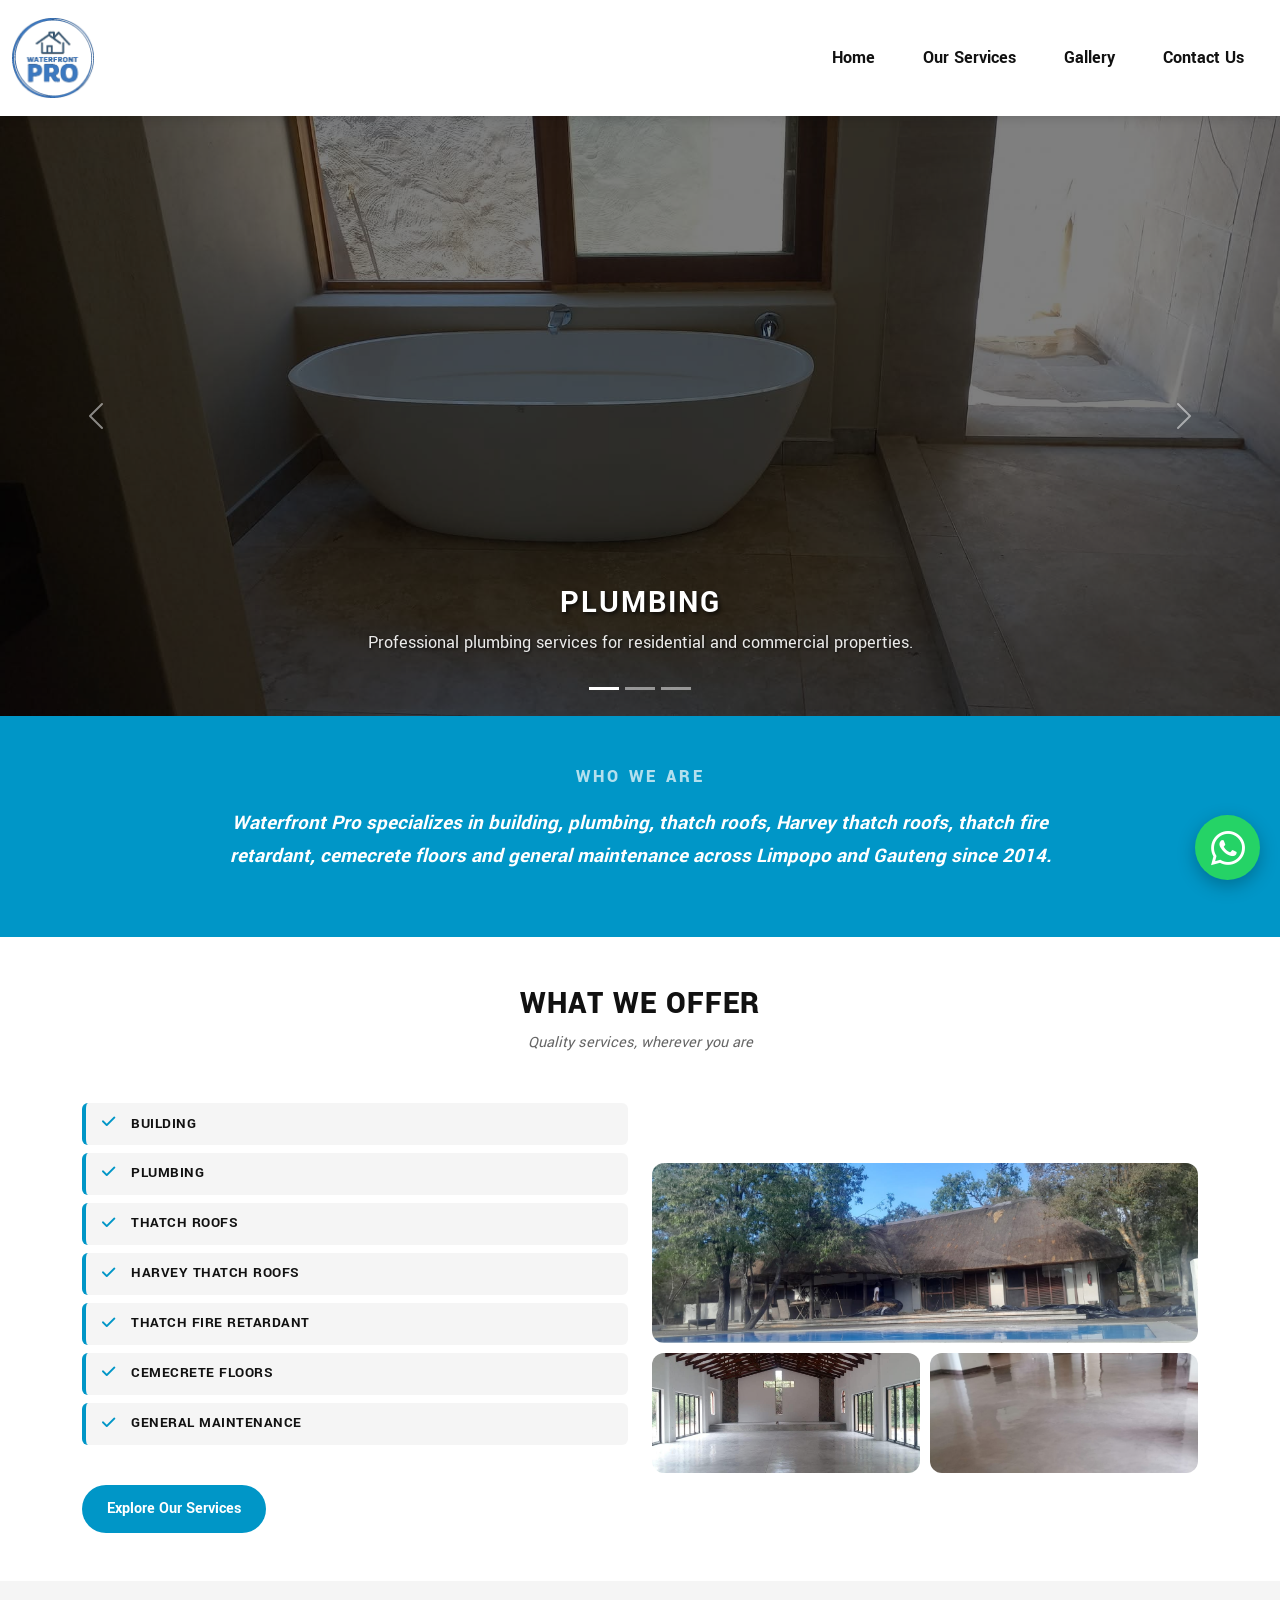
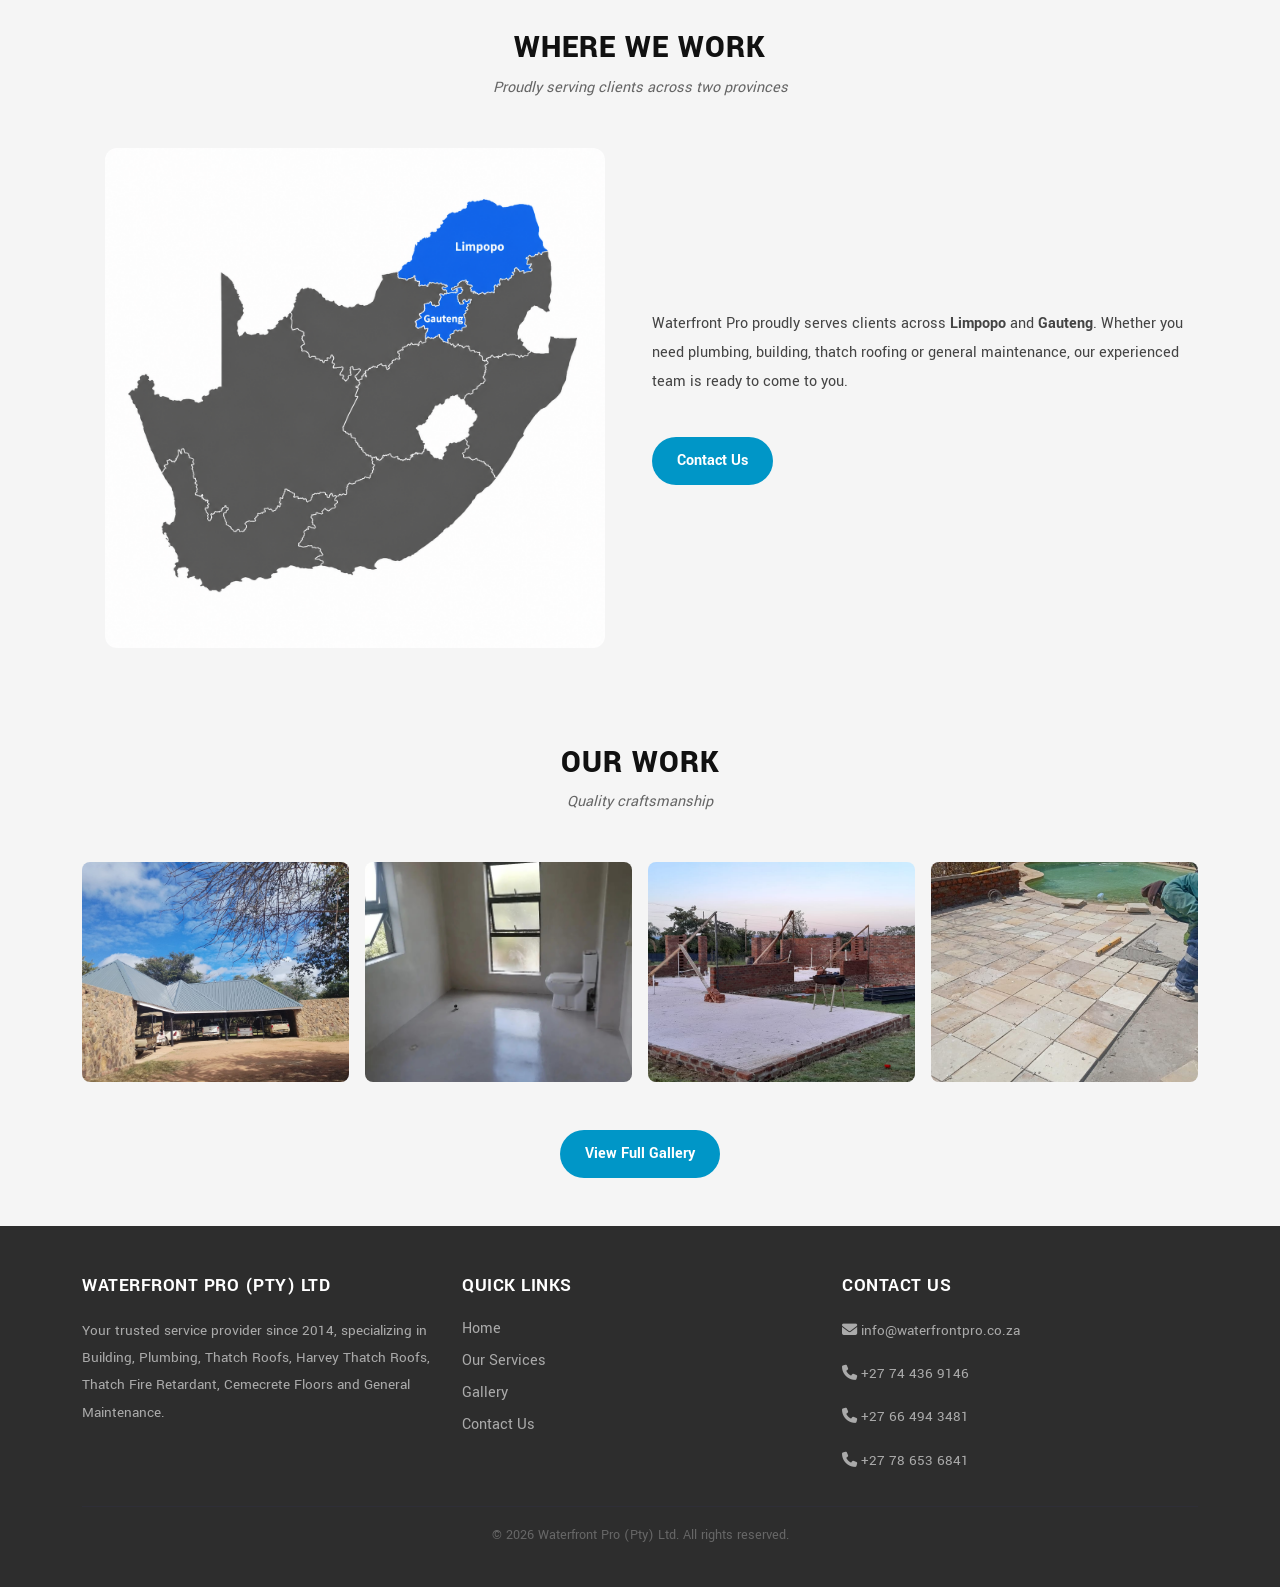
==== commit 6d436252: "update gallery and our work section" ====
--- a/index.html
+++ b/index.html
@@ -172,7 +172,7 @@
     <div class="row g-3">
       <div class="col-6 col-md-3" data-aos="fade-up" data-aos-delay="100">
         <a href="gallery.html" class="glightbox">
-          <img src="images/photoA.jpg" class="our-work-img" alt="Our Work">
+          <img src="images/building-10.jpeg" class="our-work-img" alt="Our Work">
         </a>
       </div>
       <div class="col-6 col-md-3" data-aos="fade-up" data-aos-delay="200">
@@ -191,7 +191,7 @@
         </a>
       </div>
     </div>
-    <div class="text-center mt-5" data-aos="fade-up" data-aos-delay="500">
+    <div class="text-center mt-5" data-aos="fade-up" data-aos-delay="200">
       <a href="gallery.html" class="btn btn-services">View Full Gallery</a>
     </div>
   </div>
